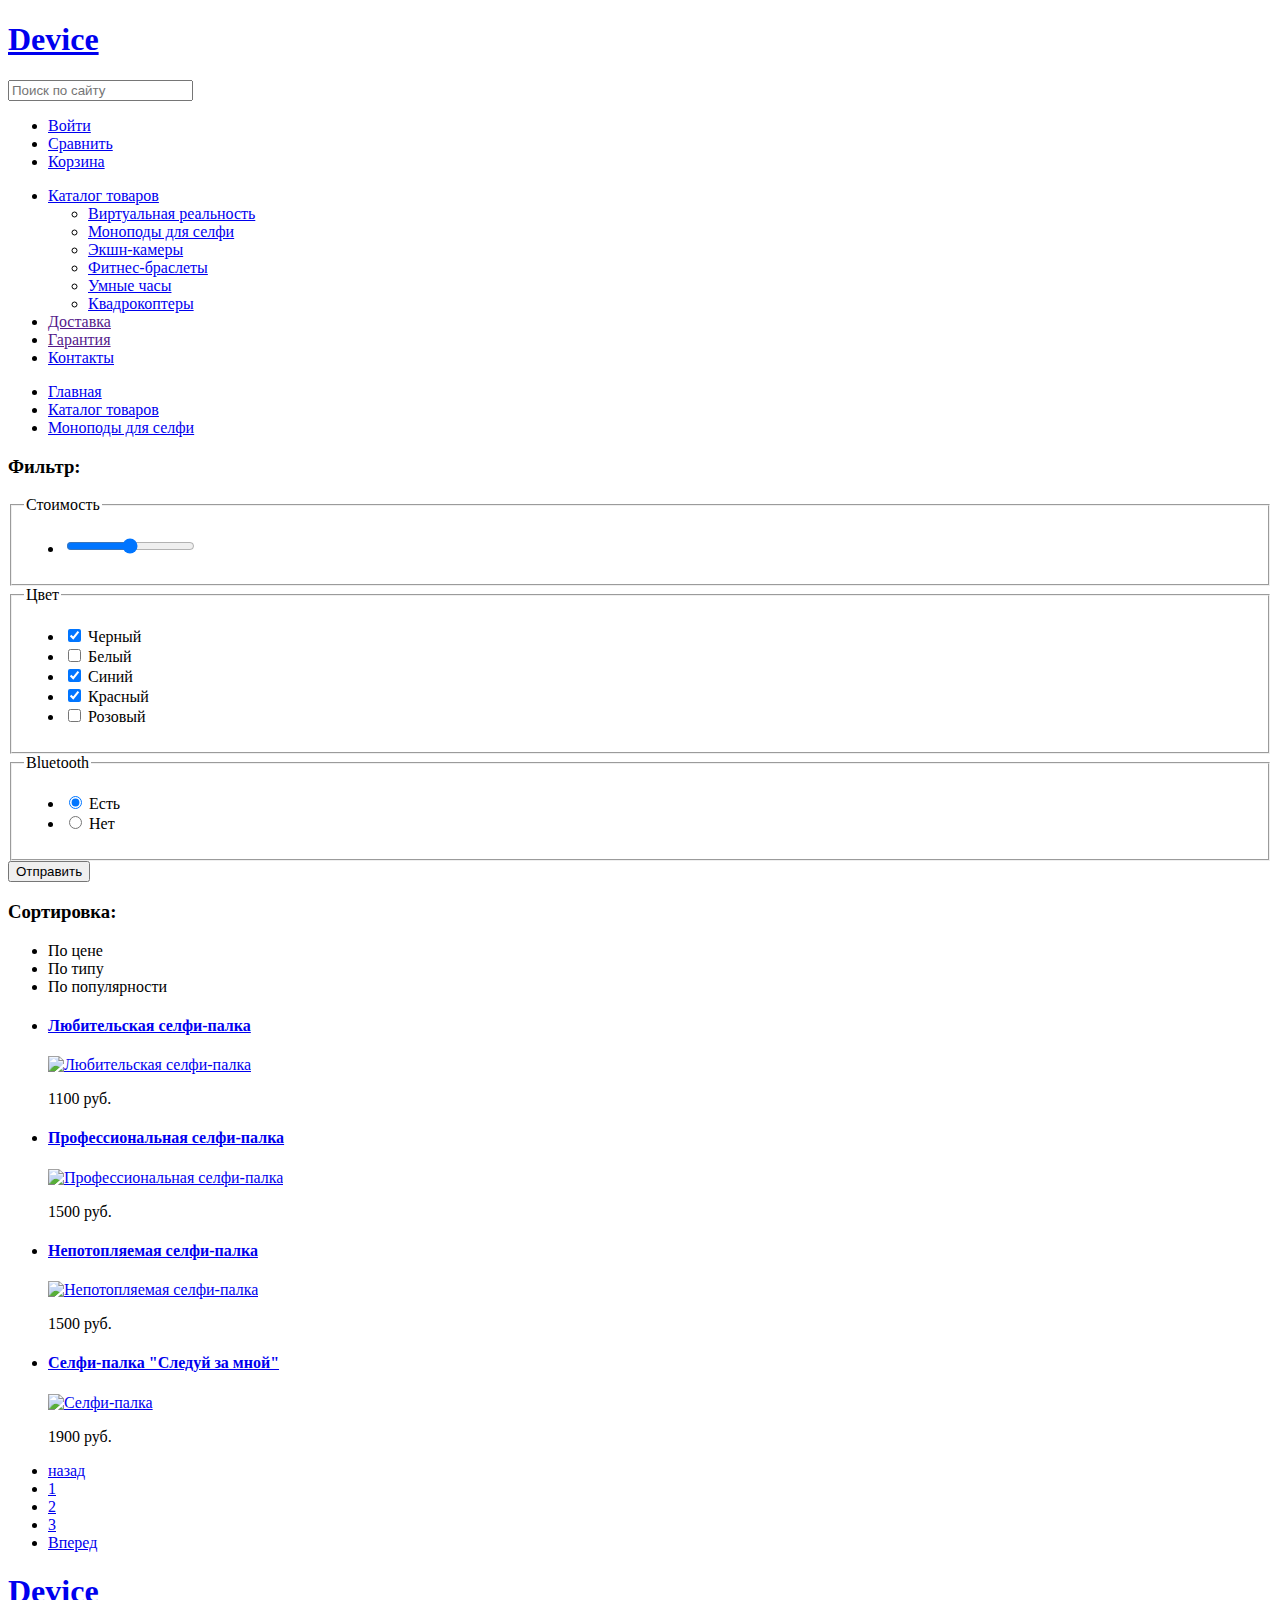
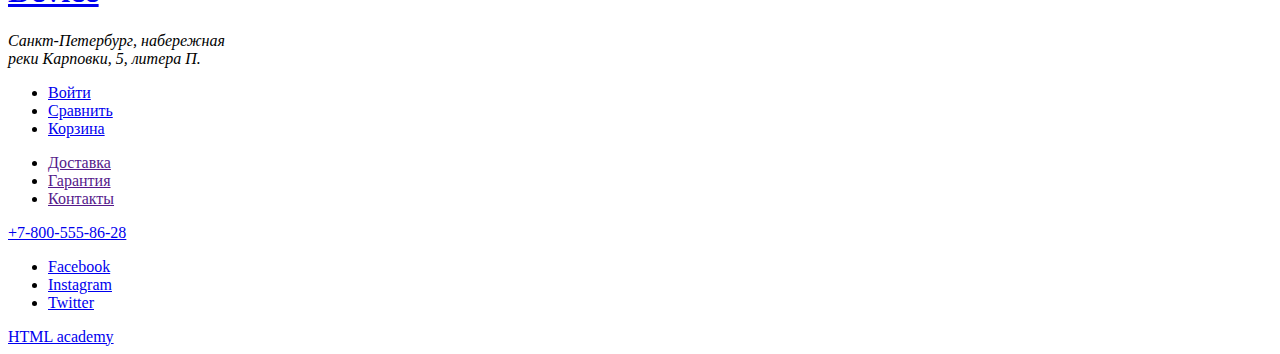
==== monopod.html @ b2b706de "Разметка главной и внутренней страниц" ====
<!DOCTYPE html>
<html lang="ru">
  <head>
    <meta charset="utf-8">
    <title>HTML Academy: Девайс</title>
  </head>
  <body>
<header>
  <a href="index.html">
    <h1 id="top">Device</h1> <!--якорь для ссылки Device в footer-->
  </a>
    <form action="#" method="get">
        <input type="search" placeholder="Поиск по сайту"> 
    </form>
  <ul>
    <li><a href="#">Войти</a></li>
    <li><a href="#">Сравнить</a></li>
    <li><a href="#">Корзина</a></li>
  </ul>
  <nav>
    <ul>
       <li><a href="#" class="down">Каталог товаров</a>
        <ul class="submenu">
          <li><a href="#">Виртуальная реальность</a></li>
          <li><a href="#">Моноподы для селфи</a></li>
          <li><a href="#">Экшн-камеры</a></li>
          <li><a href="#">Фитнес-браслеты</a></li>
          <li><a href="#">Умные часы</a></li>
          <li><a href="#">Квадрокоптеры</a></li>
        </ul>
       </li>
      <li><a href="">Доставка</a></li>
      <li><a href="">Гарантия</a></li>
      <li><a href="#contacts">Контакты</a></li>
    </ul>
  </nav>
</header>
<main>
    <ul>
        <li>
            <a href="index.html">Главная</a>
        </li>
        <li>
            <a href="#">Каталог товаров</a>
        </li>
        <li>
            <a href="#">Моноподы для селфи</a>
        </li>
    </ul>
 <section>
     <h3>Фильтр:</h3>
     <form action="https://echo.htmlacademy.ru/" method="GET">
        <fieldset>
            <legend>Стоимость</legend>
         <ul>
             <li>
                    <input type="range" min="1" max="100" value="50" class="slider" id="myRange">  
             </li>
         </ul>
        </fieldset>
        <fieldset>
             <legend>Цвет</legend>
                    <ul>
                        <li>
                         <input type="checkbox" name="black" id="filter-black" checked>
                         <label for="filter-black">Черный</label>
                        </li>
                        <li>
                         <input type="checkbox" name="white" id="filter-white">
                         <label for="filter-white">Белый</label>
                        </li>
                        <li>
                         <input type="checkbox" name="blue" id="filter-blue" checked>
                         <label for="filter-blue">Синий</label>
                        </li>
                        <li>
                         <input type="checkbox" name="red" id="filter-red" checked>
                         <label for="filter-blue">Красный</label>
                        </li>
                        <li>
                            <input type="checkbox" name="pink" id="filter-pink">
                            <label for="filter-pink">Розовый</label>
                        </li>
                    </ul>
            </fieldset>
            <fieldset>
                <legend>Bluetooth</legend>
                    <ul>
                        <li>
                         <input type="radio" value="bluetooth-yes" id="filter-bluetooth-yes" checked>
                         <label for="ffilter-bluetooth-yes">Есть</label>
                        </li>
                        <li>
                            <input type="radio" value="bluetooth-no" id="filter-bluetooth-no">
                            <label for="filter-bluetooth-no">Нет</label>
                        </li>
                    </ul>
            </fieldset>
            <input type="submit" value="Отправить">
     </form>
     <section>
         <h3>Сортировка:</h3>
         <ul>
             <li>По цене</li>
             <li>По типу</li>
             <li>По популярности</li>
         </ul>
     </section>
 </section>
 <section>
     <ul>
         <li>
             <a href="#">
             <h4>Любительская селфи-палка</h4>
             <p>
                 <img src="img/product-1.jpg" width="360" height="380" alt="Любительская селфи-палка">
             </p>
             </a>
             <p>
                 1100 руб.
             </p>
         </li>
         <li>
            <a href="#">
            <h4>Профессиональная селфи-палка</h4>
            <p>
                <img src="img/product-2.jpg" width="360" height="380" alt="Профессиональная селфи-палка">
            </p>
            </a>
            <p>
                1500 руб.
            </p>
        </li>
        <li>
            <a href="#">
            <h4>Непотопляемая селфи-палка</h4>
            <p>
                <img src="img/product-3.jpg" width="360" height="380" alt="Непотопляемая селфи-палка">
            </p>
            </a>
            <p>
                1500 руб.
            </p>
        </li>
        <li>
            <a href="#">
            <h4>Селфи-палка "Следуй за мной"</h4>
            <p>
                <img src="img/product-4.jpg" width="360" height="380" alt="Селфи-палка "Следуй за мной"">
            </p>
            </a>
            <p>
                1900 руб.
            </p>
        </li>
    </ul>
</section>
<section>
    <ul>
        <li>
            <a href="#">назад</a>
        </li>
        <li>
            <a href="#">1</a>
        </li>
        <li>
            <a href="#">2</a>
        </li>
        <li>
            <a href="#">3</a>
        </li>
        <li>
            <a href="#">Вперед</a>
        </li>
    </ul>
</section>
</main>
<footer>
    <a href="#top">
      <h1>Device</h1> 
    </a>
    <address id="contacts">Санкт-Петербург, набережная <br> <!--якорь для ссылки Контакты в Header-->
     реки Карповки, 5, литера П.
    </address>
    <ul>
      <li><a href="#">Войти</a></li>
      <li><a href="#">Сравнить</a></li>
      <li><a href="#">Корзина</a></li>
    </ul>
    <nav>
      <ul>
        <li><a href="">Доставка</a></li>
        <li><a href="">Гарантия</a></li>
        <li><a href="">Контакты</a></li>
      </ul>
    </nav>
    <a href="tel:+78005558628">+7-800-555-86-28</a>
    <ul class="social-list">
      <li>
        <a href="#">Facebook</a>
      </li>
      <li>
        <a href="#">Instagram</a>
      </li>
      <li>
        <a href="#">Twitter</a>
      </li>
    </ul>
    <a href="https://htmlacademy.ru">HTML academy</a>
  </footer>
</body>
</html>
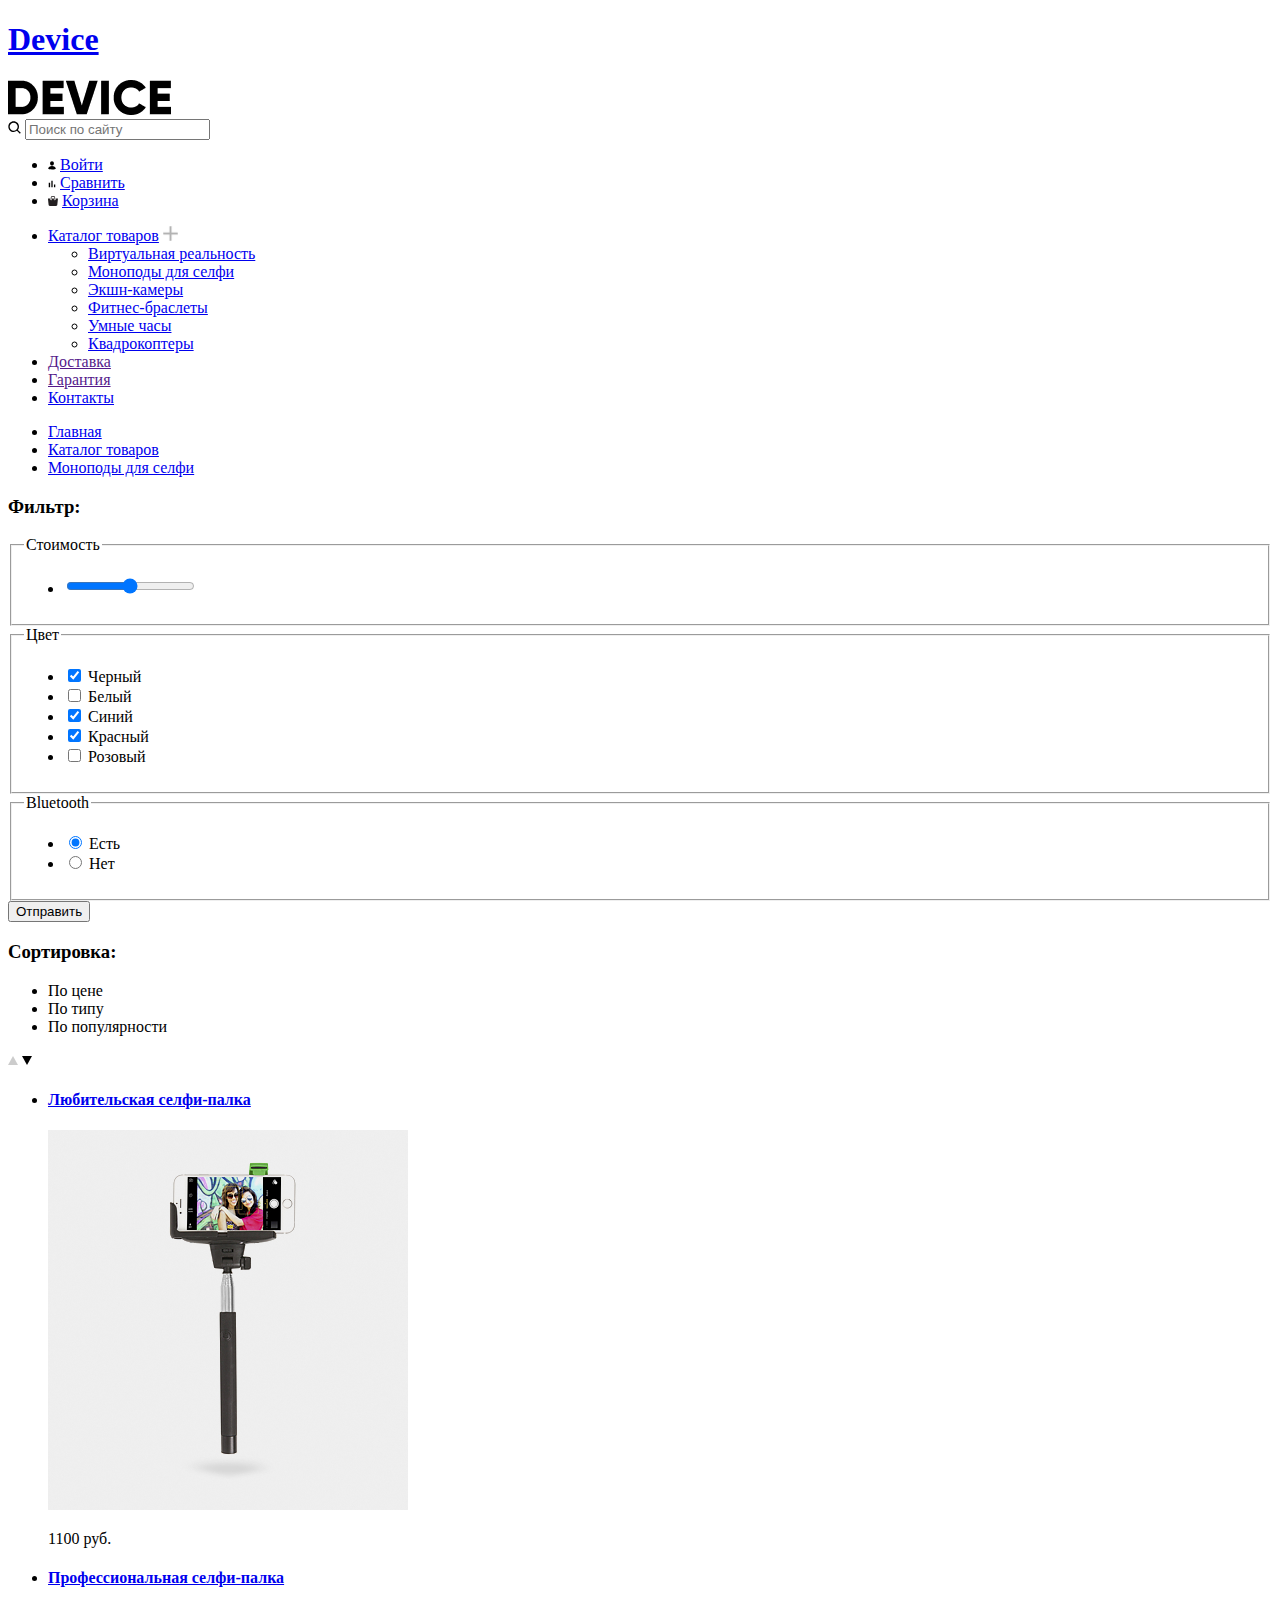
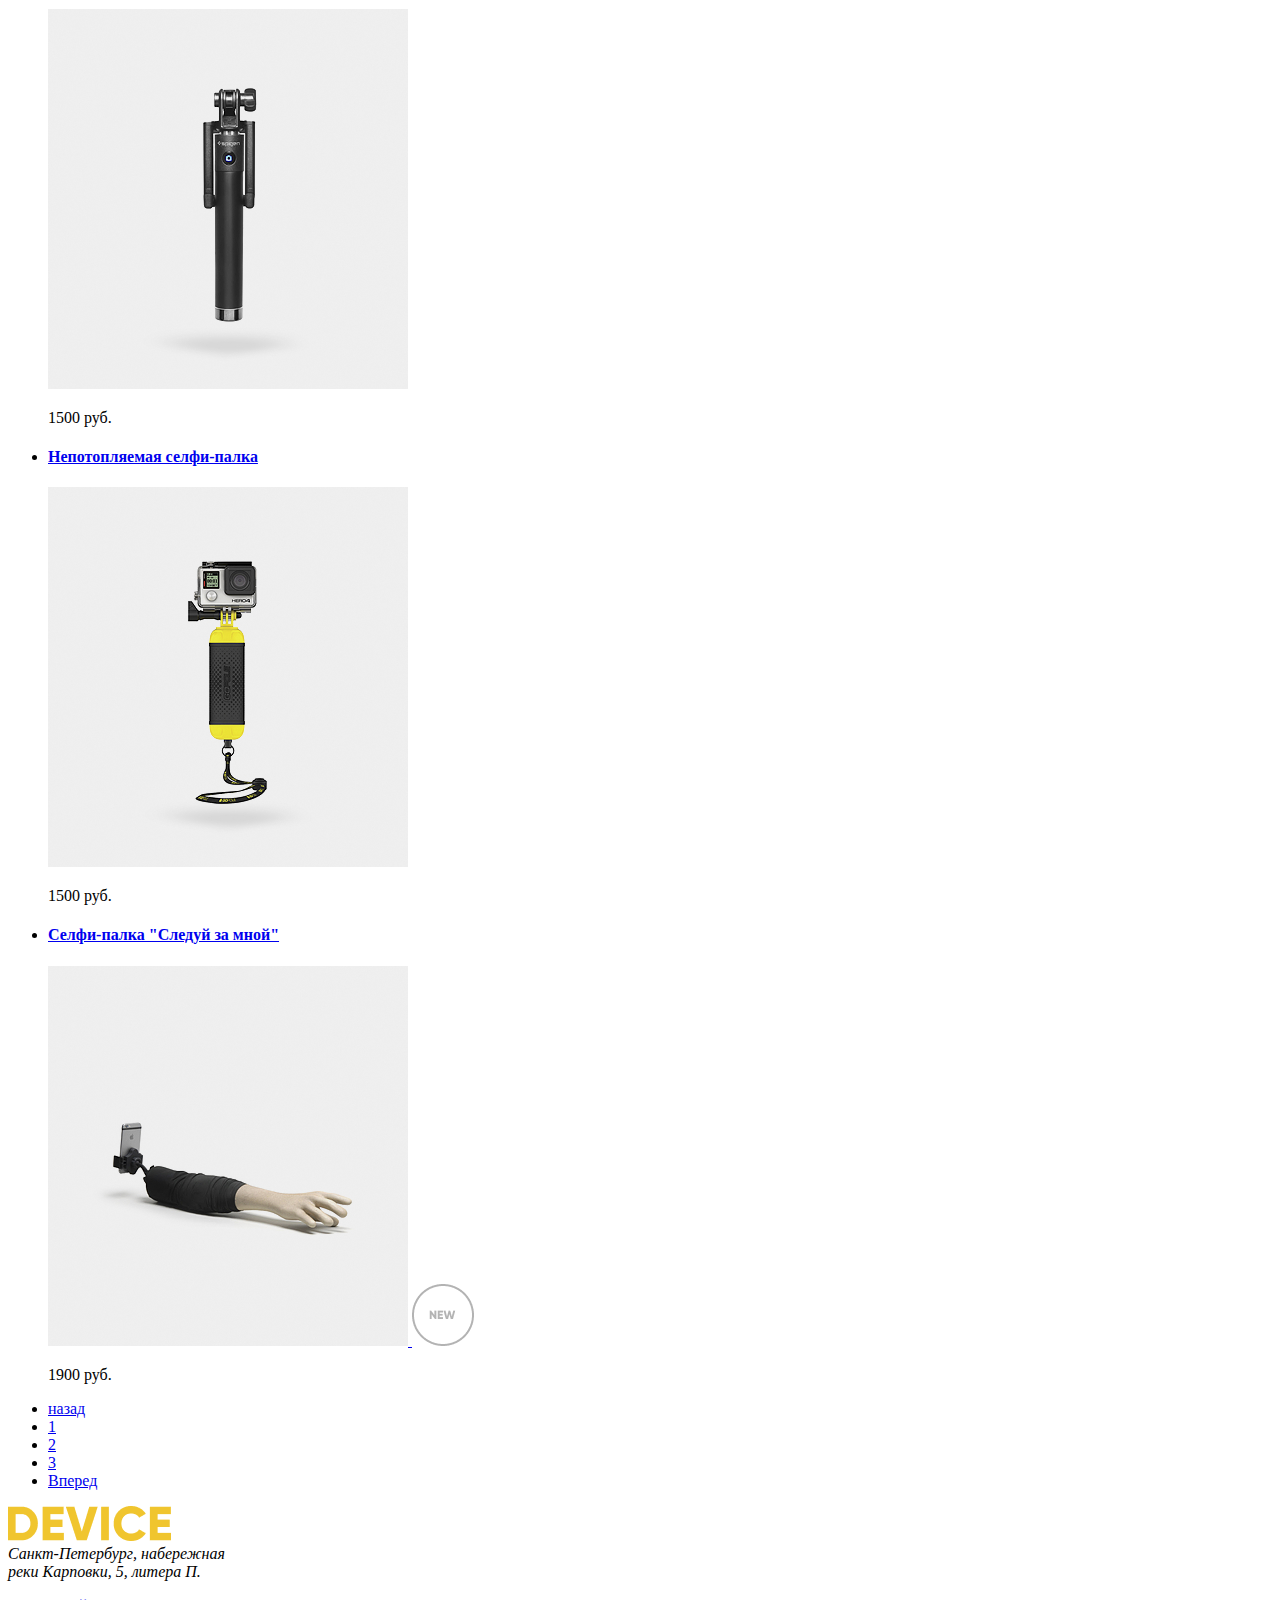
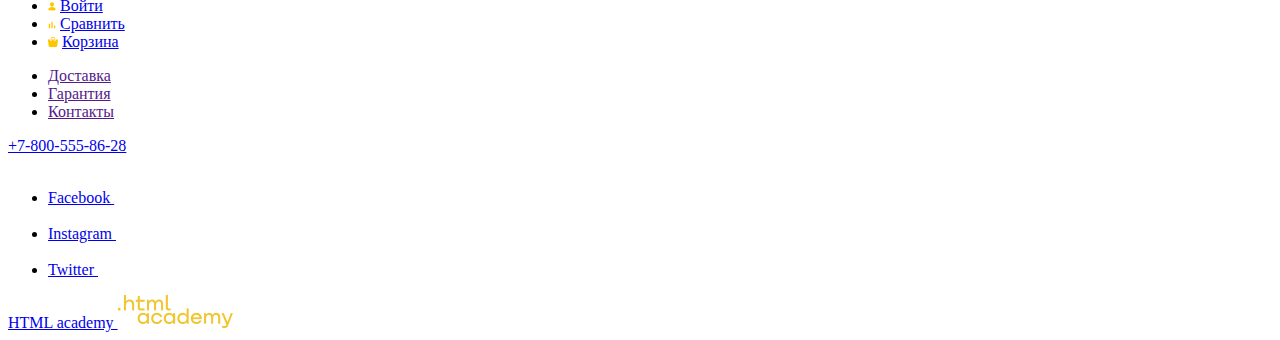
==== commit 768856b7: "Подготовил графику, подключил изображения в разметке" ====
--- a/monopod.html
+++ b/monopod.html
@@ -3,36 +3,52 @@
   <head>
     <meta charset="utf-8">
     <title>HTML Academy: Девайс</title>
+    <link rel="icon" href="favicon.ico">
+    <link rel="icon" href="img/favicon/icon.svg" type="image/svg+xml">
+    <link rel="manifest" href="manifest.webmanifest">
   </head>
   <body>
 <header>
-  <a href="index.html">
-    <h1 id="top">Device</h1> <!--якорь для ссылки Device в footer-->
-  </a>
-    <form action="#" method="get">
-        <input type="search" placeholder="Поиск по сайту"> 
-    </form>
-  <ul>
-    <li><a href="#">Войти</a></li>
-    <li><a href="#">Сравнить</a></li>
-    <li><a href="#">Корзина</a></li>
-  </ul>
+    <a href="index.html">
+        <h1>Device</h1> <!--необходимо в дальнейшем скрыть-->
+        <img src="img/device-logo-black.png" alt="логотип device черный" id="top" width="163" height="35"><!--якорь для ссылки Device в footer-->
+      </a>
+        <form action="#" method="get">
+          <img src="img/search-ico.svg" alt="иконка поиск по сайту" width="13" height="13">
+            <input type="search" placeholder="Поиск по сайту"> 
+        </form>
+      <ul>
+        <li>
+          <img src="img/login-black-ico.svg" alt="иконка войти черная" width="8" height="9">
+          <a href="#">Войти</a>
+        </li>
+        <li>
+          <img src="img/compare-black-ico.svg" alt="иконка сравнить черная" width="8" height="8">
+          <a href="#">Сравнить</a>
+        </li>
+        <li>
+          <img src="img/basket-black-ico.svg" alt="иконка корзина черная" width="10" height="10">
+          <a href="#">Корзина</a>
+        </li>
+      </ul>
   <nav>
     <ul>
-       <li><a href="#" class="down">Каталог товаров</a>
+        <li>
+          <a href="#" class="down">Каталог товаров</a>
+          <img src="img/sub-menu-ico.png" alt="иконка открыть субменю" width="15" height="15">
         <ul class="submenu">
           <li><a href="#">Виртуальная реальность</a></li>
-          <li><a href="#">Моноподы для селфи</a></li>
+          <li><a href="monopod.html">Моноподы для селфи</a></li>
           <li><a href="#">Экшн-камеры</a></li>
           <li><a href="#">Фитнес-браслеты</a></li>
           <li><a href="#">Умные часы</a></li>
           <li><a href="#">Квадрокоптеры</a></li>
         </ul>
-       </li>
-      <li><a href="">Доставка</a></li>
-      <li><a href="">Гарантия</a></li>
-      <li><a href="#contacts">Контакты</a></li>
-    </ul>
+        </li>
+        <li><a href="">Доставка</a></li>
+        <li><a href="">Гарантия</a></li>
+        <li><a href="#contacts">Контакты</a></li>
+      </ul>
   </nav>
 </header>
 <main>
@@ -105,6 +121,8 @@
              <li>По типу</li>
              <li>По популярности</li>
          </ul>
+         <img src="img/up-arrow.svg" alt="иконка сортировка по возрастанию " width="10" height="11">
+         <img src="img/down-arrow.svg" alt="иконка сортировка по убыванию" width="10" height="11">
      </section>
  </section>
  <section>
@@ -113,7 +131,7 @@
              <a href="#">
              <h4>Любительская селфи-палка</h4>
              <p>
-                 <img src="img/product-1.jpg" width="360" height="380" alt="Любительская селфи-палка">
+                 <img src="img/item-1.jpg" width="360" height="380" alt="Любительская селфи-палка">
              </p>
              </a>
              <p>
@@ -124,7 +142,7 @@
             <a href="#">
             <h4>Профессиональная селфи-палка</h4>
             <p>
-                <img src="img/product-2.jpg" width="360" height="380" alt="Профессиональная селфи-палка">
+                <img src="img/item-2.jpg" width="360" height="380" alt="Профессиональная селфи-палка">
             </p>
             </a>
             <p>
@@ -135,7 +153,7 @@
             <a href="#">
             <h4>Непотопляемая селфи-палка</h4>
             <p>
-                <img src="img/product-3.jpg" width="360" height="380" alt="Непотопляемая селфи-палка">
+                <img src="img/item-3.jpg" width="360" height="380" alt="Непотопляемая селфи-палка">
             </p>
             </a>
             <p>
@@ -146,7 +164,8 @@
             <a href="#">
             <h4>Селфи-палка "Следуй за мной"</h4>
             <p>
-                <img src="img/product-4.jpg" width="360" height="380" alt="Селфи-палка "Следуй за мной"">
+                <img src="img/item-4.jpg" width="360" height="380" alt="Селфи-палка Следуй за мной">
+                <img src="img/shape-new-katalog.png" width="62" height="62" alt="Новинка">
             </p>
             </a>
             <p>
@@ -177,15 +196,24 @@
 </main>
 <footer>
     <a href="#top">
-      <h1>Device</h1> 
+      <img src="img/device-logo-yellow.png" alt="логотип device желтый" width="163" height="35">
     </a>
     <address id="contacts">Санкт-Петербург, набережная <br> <!--якорь для ссылки Контакты в Header-->
      реки Карповки, 5, литера П.
     </address>
     <ul>
-      <li><a href="#">Войти</a></li>
-      <li><a href="#">Сравнить</a></li>
-      <li><a href="#">Корзина</a></li>
+      <li>
+        <img src="img/login-yellow-ico.svg" alt="иконка войти желтая" width="8" height="9">
+        <a href="#">Войти</a>
+      </li>
+      <li>
+        <img src="img/compare-yellow-ico.svg" alt="иконка сравнить желтая" width="8" height="8">
+        <a href="#">Сравнить</a>
+      </li>
+      <li>
+        <img src="img/basket-yellow-ico.svg" alt="иконка корзина желтая" width="10" height="10">
+        <a href="#">Корзина</a>
+      </li>
     </ul>
     <nav>
       <ul>
@@ -197,16 +225,28 @@
     <a href="tel:+78005558628">+7-800-555-86-28</a>
     <ul class="social-list">
       <li>
-        <a href="#">Facebook</a>
-      </li>
-      <li>
-        <a href="#">Instagram</a>
-      </li>
-      <li>
-        <a href="#">Twitter</a>
-      </li>
-    </ul>
-    <a href="https://htmlacademy.ru">HTML academy</a>
+        <a href="#">
+          Facebook
+          <img src="img/facebook-ico.svg" alt="ссылка на странице device в facebook" width="32" height="32">
+        </a>
+      </li>
+      <li>
+        <a href="#">
+          Instagram
+          <img src="img/instagram-ico.svg" alt="ссылка на странице device в instagram" width="32" height="32">
+        </a>
+      </li>
+      <li>
+        <a href="#">
+          Twitter
+          <img src="img/twitter-ico.svg" alt="ссылка на странице device в twitter" width="32" height="32">
+        </a>
+      </li>
+    </ul>
+    <a href="https://htmlacademy.ru">
+      HTML academy
+      <img src="img/logo_htmlacademy.png" alt="ссылка на страницу разработчика сайта Device" width="115" height="33">
+    </a>
   </footer>
 </body>
 </html>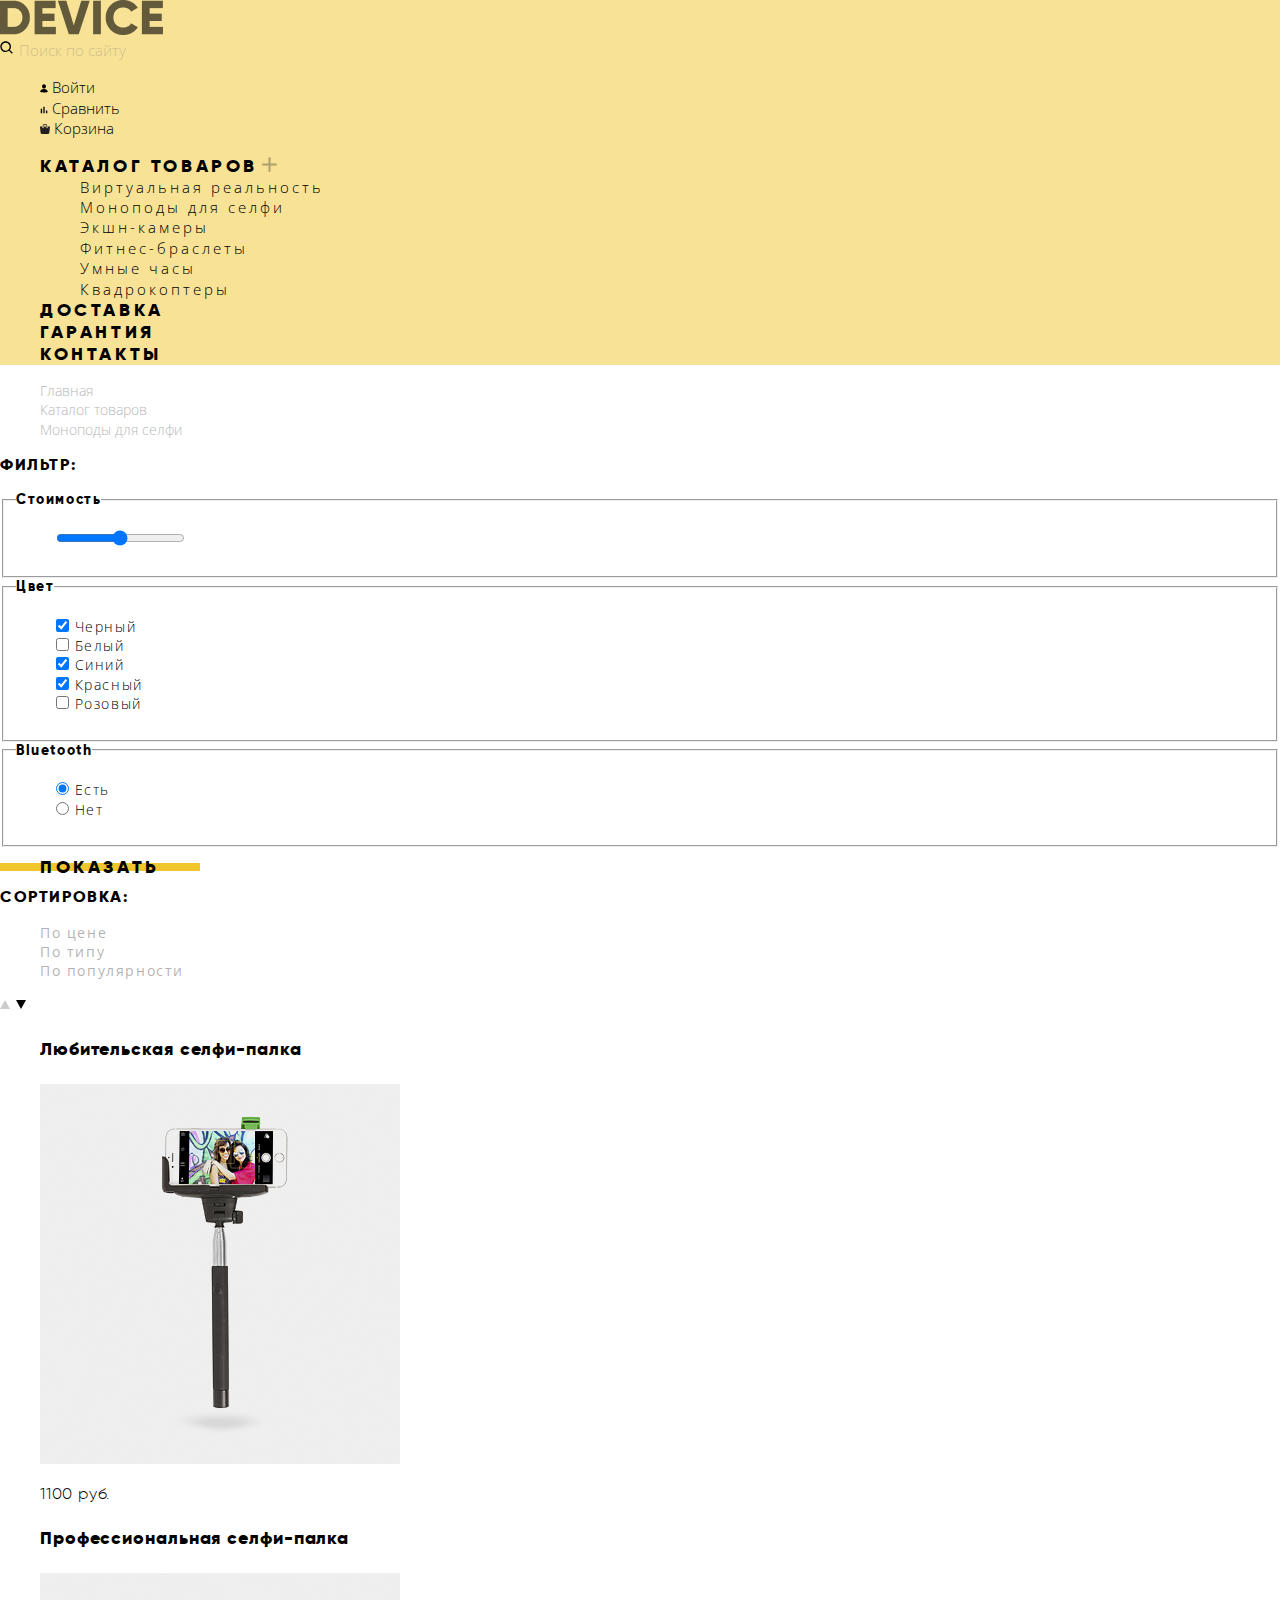
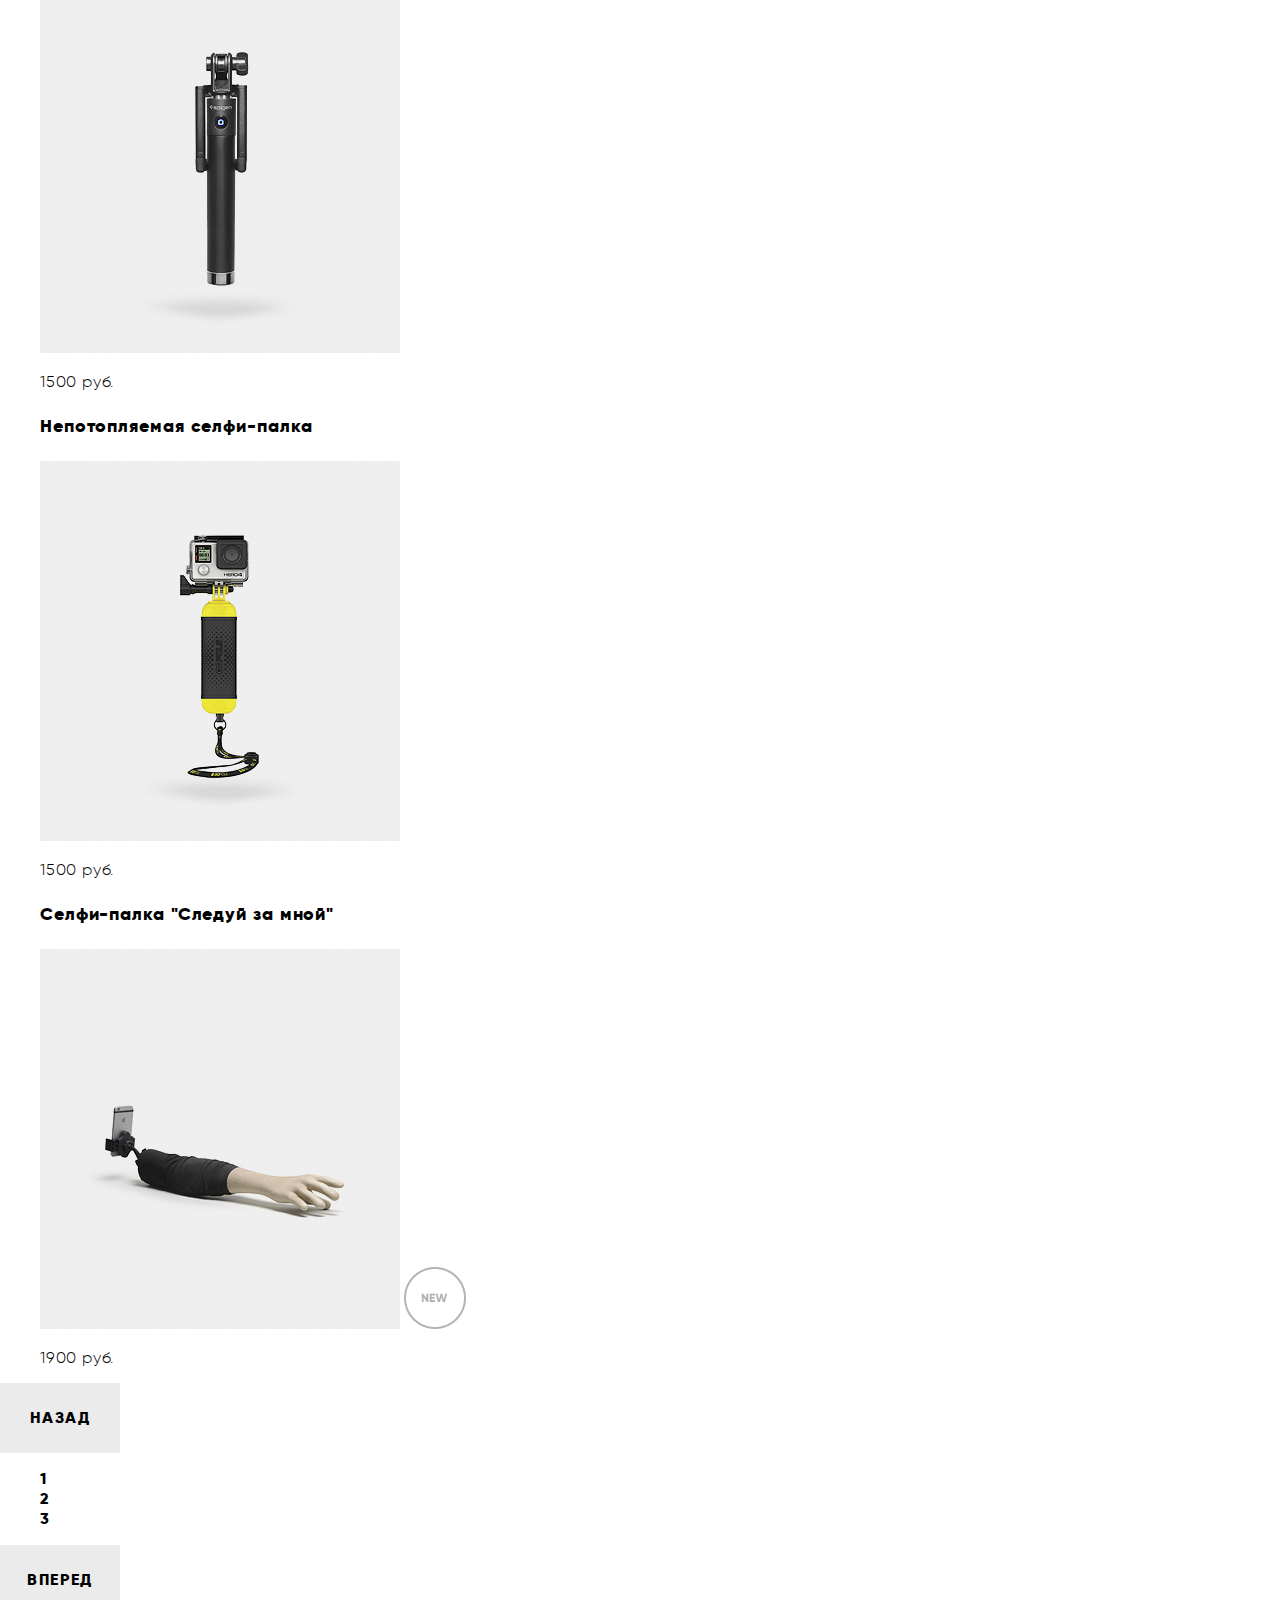
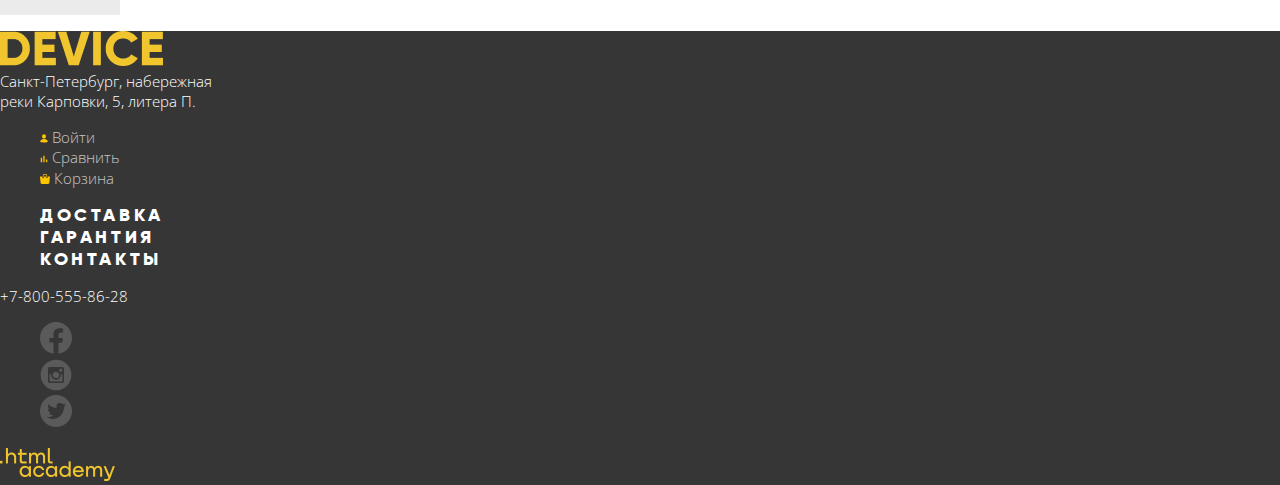
==== commit cb99afd6: "Стилизация страницы каталога" ====
--- a/monopod.html
+++ b/monopod.html
@@ -6,35 +6,38 @@
     <link rel="icon" href="favicon.ico">
     <link rel="icon" href="img/favicon/icon.svg" type="image/svg+xml">
     <link rel="manifest" href="manifest.webmanifest">
+    <link href="https://fonts.googleapis.com/css2?family=Open+Sans:wght@300&display=swap" rel="stylesheet">
+    <link href="css/style.css" rel="stylesheet">
+    <link href="css/normolize.css" rel="stylesheet">
   </head>
   <body>
-<header>
-    <a href="index.html">
-        <h1>Device</h1> <!--необходимо в дальнейшем скрыть-->
+<header class="main-header">
+    <a class="main-header-logo" href="index.html">
+        <h1 class="element-invisible">Device</h1> <!--необходимо в дальнейшем скрыть-->
         <img src="img/device-logo-black.png" alt="логотип device черный" id="top" width="163" height="35"><!--якорь для ссылки Device в footer-->
       </a>
-        <form action="#" method="get">
+        <form class="main-header-search" action="#" method="get">
           <img src="img/search-ico.svg" alt="иконка поиск по сайту" width="13" height="13">
-            <input type="search" placeholder="Поиск по сайту"> 
+            <input type="text" placeholder="Поиск по сайту"> 
         </form>
-      <ul>
+      <ul class="header-link-list">
         <li>
           <img src="img/login-black-ico.svg" alt="иконка войти черная" width="8" height="9">
-          <a href="#">Войти</a>
+          <a class="header-link-list-item" href="#">Войти</a>
         </li>
         <li>
           <img src="img/compare-black-ico.svg" alt="иконка сравнить черная" width="8" height="8">
-          <a href="#">Сравнить</a>
+          <a class="header-link-list-item" href="#">Сравнить</a>
         </li>
         <li>
           <img src="img/basket-black-ico.svg" alt="иконка корзина черная" width="10" height="10">
-          <a href="#">Корзина</a>
+          <a class="header-link-list-item" href="#">Корзина</a>
         </li>
       </ul>
-  <nav>
-    <ul>
-        <li>
-          <a href="#" class="down">Каталог товаров</a>
+  <nav class="main-navigation">
+    <ul class="site-navigation">
+        <li>
+          <a href="#" class="down-submenu">Каталог товаров</a>
           <img src="img/sub-menu-ico.png" alt="иконка открыть субменю" width="15" height="15">
         <ul class="submenu">
           <li><a href="#">Виртуальная реальность</a></li>
@@ -52,21 +55,23 @@
   </nav>
 </header>
 <main>
-    <ul>
-        <li>
-            <a href="index.html">Главная</a>
-        </li>
-        <li>
-            <a href="#">Каталог товаров</a>
-        </li>
-        <li>
-            <a href="#">Моноподы для селфи</a>
-        </li>
-    </ul>
- <section>
+    <nav class="catalog-navigation">
+     <ul class="catalog-navigation-list">
+        <li>
+            <a class="catalog-navigation-item" href="index.html">Главная</a>
+        </li>
+        <li>
+            <a class="catalog-navigation-item" href="#">Каталог товаров</a>
+        </li>
+        <li>
+            <a class="catalog-navigation-item" href="#">Моноподы для селфи</a>
+        </li>
+     </ul>
+    </nav>
+ <section class="catalog-filter">
      <h3>Фильтр:</h3>
      <form action="https://echo.htmlacademy.ru/" method="GET">
-        <fieldset>
+        <fieldset class="catalog-filter-cost">
             <legend>Стоимость</legend>
          <ul>
              <li>
@@ -74,7 +79,7 @@
              </li>
          </ul>
         </fieldset>
-        <fieldset>
+        <fieldset class="catalog-filter-color">
              <legend>Цвет</legend>
                     <ul>
                         <li>
@@ -99,7 +104,7 @@
                         </li>
                     </ul>
             </fieldset>
-            <fieldset>
+            <fieldset class="catalog-filter-bluetooth">
                 <legend>Bluetooth</legend>
                     <ul>
                         <li>
@@ -112,55 +117,57 @@
                         </li>
                     </ul>
             </fieldset>
-            <input type="submit" value="Отправить">
+            <p class="block-for-button-filter-send">
+                <a class="button-filter-send" href="#">Показать</a>
+            </p>
      </form>
-     <section>
+     <section class="sorting">
          <h3>Сортировка:</h3>
-         <ul>
-             <li>По цене</li>
-             <li>По типу</li>
-             <li>По популярности</li>
+         <ul class="sorting-list">
+             <li class="sorting-list-item">По цене</li>
+             <li class="sorting-list-item">По типу</li>
+             <li class="sorting-list-item">По популярности</li>
          </ul>
          <img src="img/up-arrow.svg" alt="иконка сортировка по возрастанию " width="10" height="11">
          <img src="img/down-arrow.svg" alt="иконка сортировка по убыванию" width="10" height="11">
      </section>
  </section>
- <section>
+ <section class="catalog-products-list">
      <ul>
-         <li>
+         <li class="catalog-products-list-item">
              <a href="#">
              <h4>Любительская селфи-палка</h4>
              <p>
                  <img src="img/item-1.jpg" width="360" height="380" alt="Любительская селфи-палка">
              </p>
              </a>
-             <p>
+             <p class="catalog-products-list-item-cost">
                  1100 руб.
              </p>
          </li>
-         <li>
+         <li class="catalog-products-list-item">
             <a href="#">
             <h4>Профессиональная селфи-палка</h4>
             <p>
                 <img src="img/item-2.jpg" width="360" height="380" alt="Профессиональная селфи-палка">
             </p>
             </a>
-            <p>
+            <p class="catalog-products-list-item-cost"> 
                 1500 руб.
             </p>
         </li>
-        <li>
+        <li class="catalog-products-list-item">
             <a href="#">
             <h4>Непотопляемая селфи-палка</h4>
             <p>
                 <img src="img/item-3.jpg" width="360" height="380" alt="Непотопляемая селфи-палка">
             </p>
             </a>
-            <p>
+            <p class="catalog-products-list-item-cost">
                 1500 руб.
             </p>
         </li>
-        <li>
+        <li class="catalog-products-list-item">
             <a href="#">
             <h4>Селфи-палка "Следуй за мной"</h4>
             <p>
@@ -168,83 +175,79 @@
                 <img src="img/shape-new-katalog.png" width="62" height="62" alt="Новинка">
             </p>
             </a>
-            <p>
+            <p class="catalog-products-list-item-cost">
                 1900 руб.
             </p>
         </li>
     </ul>
 </section>
 <section>
-    <ul>
-        <li>
-            <a href="#">назад</a>
-        </li>
-        <li>
-            <a href="#">1</a>
-        </li>
-        <li>
-            <a href="#">2</a>
-        </li>
-        <li>
-            <a href="#">3</a>
-        </li>
-        <li>
-            <a href="#">Вперед</a>
-        </li>
-    </ul>
+    <p class="block-button-fwd">
+        <a class="button-fwd" href="#">назад</a>
+    </p>
+    <ul class="numeration-catalog-list">
+        <li>
+            <a class="numeration-catalog-list-item" href="#">1</a>
+        </li>
+        <li>
+            <a class="numeration-catalog-list-item" href="#">2</a>
+        </li>
+        <li>
+            <a class="numeration-catalog-list-item" href="#">3</a>
+        </li>
+    </ul>
+    <p class="block-button-back">
+        <a class="button-back" href="#">вперед</a>
+    </p>
 </section>
 </main>
-<footer>
-    <a href="#top">
+<footer class="main-footer">
+    <a class="main-footer-logo" href="#top">
       <img src="img/device-logo-yellow.png" alt="логотип device желтый" width="163" height="35">
     </a>
-    <address id="contacts">Санкт-Петербург, набережная <br> <!--якорь для ссылки Контакты в Header-->
+    <address class="footer-adress" id="contacts">Санкт-Петербург, набережная <br> <!--якорь для ссылки Контакты в Header-->
      реки Карповки, 5, литера П.
     </address>
-    <ul>
+    <ul class="footer-link-list">
       <li>
         <img src="img/login-yellow-ico.svg" alt="иконка войти желтая" width="8" height="9">
-        <a href="#">Войти</a>
+        <a class="footer-link-list-item" href="#">Войти</a>
       </li>
       <li>
         <img src="img/compare-yellow-ico.svg" alt="иконка сравнить желтая" width="8" height="8">
-        <a href="#">Сравнить</a>
+        <a class="footer-link-list-item" href="#">Сравнить</a>
       </li>
       <li>
         <img src="img/basket-yellow-ico.svg" alt="иконка корзина желтая" width="10" height="10">
-        <a href="#">Корзина</a>
-      </li>
-    </ul>
-    <nav>
-      <ul>
-        <li><a href="">Доставка</a></li>
-        <li><a href="">Гарантия</a></li>
-        <li><a href="">Контакты</a></li>
+        <a class="footer-link-list-item" href="#">Корзина</a>
+      </li>
+    </ul>
+    <nav class="footer-navigation">
+      <ul class="footer-navigation-list">
+        <li><a class="footer-navigation-item" href="">Доставка</a></li>
+        <li><a class="footer-navigation-item" href="">Гарантия</a></li>
+        <li><a class="footer-navigation-item" href="">Контакты</a></li>
       </ul>
     </nav>
-    <a href="tel:+78005558628">+7-800-555-86-28</a>
+    <a class="footer-phone" href="tel:+78005558628">+7-800-555-86-28</a>
     <ul class="social-list">
-      <li>
+      <li class="social-item">
         <a href="#">
-          Facebook
           <img src="img/facebook-ico.svg" alt="ссылка на странице device в facebook" width="32" height="32">
         </a>
       </li>
-      <li>
+      <li class="social-item">
         <a href="#">
-          Instagram
           <img src="img/instagram-ico.svg" alt="ссылка на странице device в instagram" width="32" height="32">
         </a>
       </li>
-      <li>
+      <li class="social-item">
         <a href="#">
-          Twitter
           <img src="img/twitter-ico.svg" alt="ссылка на странице device в twitter" width="32" height="32">
         </a>
       </li>
     </ul>
-    <a href="https://htmlacademy.ru">
-      HTML academy
+    <a class="site-developer" href="https://htmlacademy.ru">
       <img src="img/logo_htmlacademy.png" alt="ссылка на страницу разработчика сайта Device" width="115" height="33">
     </a>
   </footer>
--- a/css/style.css
+++ b/css/style.css
@@ -0,0 +1,833 @@
+@font-face {
+    font-family: "opensans";
+    font-style: normal;
+    src: local("opensans"),
+         url("opensans.woff2") format("woff2"),
+         url("opensans.woff") format("woff");
+  }
+  @font-face {
+    font-family: "gilroyextrabold";
+    font-style: normal;
+    src: local("../fonts/gilroyextrabold"),
+         url("../fonts/gilroyextrabold.woff2") format("woff2"),
+         url("../fonts/gilroyextrabold.woff") format("woff");
+  }
+  @font-face {
+    font-family: "gilroylight";
+    font-style: normal;
+    src: local("../fonts/gilroylight"),
+         url("../fonts/gilroylight.woff2") format("woff2"),
+         url("../fonts/gilroylight.woff") format("woff");
+  }
+  :root {
+    --basic-black: #000000;
+    --basic-dark: #363636;
+    --basic-white: #ffffff;
+    --basic-grey: #464646;
+    --basic-half-grey: #7E7E7E;
+    --basic-grey-light: #E5E5E5;
+    --special-yellow: #F7E296;
+    --special-green: #91C92F;
+    --special-yellow-dark: #F0C52E;
+  }
+   a {
+    text-decoration: none;
+  }
+  .element-invisible {
+      display:none;
+    }
+  .main-header {
+      background-color:var(--special-yellow);
+    }
+    .main-header-logo img:hover{
+        opacity: .6;
+    }
+    .main-header-logo img:active{
+        opacity: .3;
+    }
+
+    .main-header-search input[type="text"]{
+        font-family: "Open Sans";
+        font-weight:300;
+        font-size: 15px;
+        color:var(--basic-black);
+        line-height: 20px;
+        vertical-align: middle;
+        opacity: .3;
+        background-color:var(--special-yellow);
+        border:none;
+    }
+
+    .main-header-search input[type="text"]:hover{
+        opacity: .6;
+    }
+
+    .main-header-search input[type="text"]:focus{
+        color:var(--special-yellow);
+    }
+    .site-navigation,
+    .header-link-list li,
+    .submenu,
+    .product-category,
+    .services-list,
+    .footer-link-list,
+    .footer-navigation-list,
+    .social-list,
+    .catalog-navigation-list,
+    .catalog-filter-cost ul,
+    .catalog-filter-color ul,
+    .catalog-filter-bluetooth ul,
+    .sorting-list,
+    .catalog-products-list ul,
+    .numeration-catalog-list{
+        list-style: none;
+    }
+
+    .site-navigation a{
+        text-decoration: none;
+        font-family: "gilroyextrabold";
+        font-size: 18px;
+        color:var(--basic-black);
+        line-height: 22px;
+        letter-spacing:0.2em;
+        text-transform:uppercase;
+    }
+    .site-navigation a:hover{
+        opacity: .6;
+    }
+    .dsite-navigation a:active{
+        opacity: .3;
+    }
+    .submenu a{
+        text-decoration: none;
+        font-family: "Open Sans";
+        font-style: normal;
+        font-weight: 300;
+        font-size: 15px;
+        line-height: 20px;
+        color:var(--basic-black);
+        text-transform:none;
+    }
+    .header-link-list-item{
+        text-decoration: none;
+        font-family: "Open Sans";
+        font-style: normal;
+        font-weight: 300;
+        font-size: 15px;
+        line-height: 20px;
+        color:var(--basic-black);
+        text-transform:none;
+    }
+    .header-link-list-item:hover{
+        text-decoration: none;
+        font-family: "Open Sans";
+        font-style: normal;
+        font-weight: 300;
+        font-size: 15px;
+        line-height: 20px;
+        color:var(--basic-black);
+        text-transform:none;
+        opacity: .6;
+    }
+    .header-link-list-item:active{
+        text-decoration: none;
+        font-family: "Open Sans";
+        font-style: normal;
+        font-weight: 300;
+        font-size: 15px;
+        line-height: 20px;
+        color:var(--basic-black);
+        text-transform:none;
+        opacity: .3;
+    }
+
+    .slider-numeration {
+        text-decoration: none;
+        font-family: "gilroyextrabold";
+        font-size: 179px;
+        color:var(--basic-white);
+        line-height: 219px;
+        text-transform:uppercase;
+    }
+
+    .slider-item-tagline {
+        text-decoration: none;
+        font-family: "gilroyextrabold";
+        font-size: 47px;
+        color:var(--basic-black);
+        line-height: 58px;
+        text-transform:none;
+    }
+    .slider-item-description{
+        font-family: "Open Sans";
+        font-style: normal;
+        font-weight: 300;
+        font-size: 15px;
+        line-height: 20px;   
+    }
+    /*                                проба кнопки                               */
+    .block-for-button-about-product{
+        display: block;
+        width: 200px;
+        height: 8px;
+        border-radius: none;
+        background-color:var(--special-yellow-dark);
+        position: relative;
+    }
+
+    .button-more-about-product{
+        text-decoration: none;
+        font-family: "gilroyextrabold";
+        font-size: 18px;
+        color:var(--basic-black);
+        line-height: 22px;
+        letter-spacing: 0.2em;
+        text-transform:uppercase;
+        margin: 0;
+        position: absolute;
+        top: 50%;
+        left: 50%;
+        margin-right: -50%;
+        transform: translate(-50%, -50%); 
+    }
+    .block-for-button-about-product:hover{
+        width: 200px;
+        height: 40px;
+    }
+    .block-for-button-about-product:active{
+        opacity: .3;
+    }
+
+    
+    .about-product-indicator{
+        font-family: "gilroylight";
+        font-style: normal;
+        font-weight: 300;
+        font-size: 36px;
+        line-height: 42px;
+        letter-spacing: 0.1em;
+        color:var(--basic-black);
+    }
+    .about-product-indicator-name{
+        font-family: "gilroylight";
+        font-style: normal;
+        font-weight: 300;
+        font-size: 13px;
+        line-height: 15px;
+        letter-spacing: 0.1em;
+        color:var(--basic-black);
+    }
+    .product-item h3{
+        text-decoration: none;
+        font-family: "gilroyextrabold";
+        font-style: normal;
+        font-size: 18px;
+        line-height: 22px;
+        letter-spacing: 0.05em;
+        color:var(--basic-black);
+    }
+    .product-item a{
+        text-decoration: none;
+    }
+    .block-vr{
+        display: inline-block;
+        width: 160px;
+        height: 160px; 
+        border-radius: none;
+        background-color:var(--special-yellow);
+        background-image: url("../img/vr-ico.png");
+        background-repeat: no-repeat;
+        background-position-x: center;
+        background-position-y: center;
+      }
+
+      .block-vr:hover {
+        display: inline-block;
+        width: 160px;
+        height: 160px; 
+        border-radius: none;
+        background-color:var(--special-yellow-dark);
+        background-image: url("../img/vr-ico.png");
+        background-repeat: no-repeat;
+        background-position-x: center;
+        background-position-y: center;
+      }
+      .block-vr:active {
+        background-image: url("../img/vr-ico.png");
+        background-repeat: no-repeat;
+        background-position-x: center;
+        background-position-y: center;
+        opacity: .3;
+      }
+      .block-monopod{
+        display: inline-block;
+        width: 160px;
+        height: 160px; 
+        border-radius: none;
+        background-color:var(--special-yellow);
+        background-image: url("../img/monopod-ico.png");
+        background-repeat: no-repeat;
+        background-position-x: center;
+        background-position-y: center;
+      }
+
+      .block-monopod:hover{
+        display: inline-block;
+        width: 160px;
+        height: 160px; 
+        border-radius: none;
+        background-color:var(--special-yellow-dark);
+        background-image: url("../img/monopod-ico.png");
+        background-repeat: no-repeat;
+        background-position-x: center;
+        background-position-y: center;
+      }
+      .block-actioncam{
+        display: inline-block;
+        width: 160px;
+        height: 160px; 
+        border-radius: none;
+        background-color:var(--special-yellow);
+        background-image: url("../img/actioncam-ico.png");
+        background-repeat: no-repeat;
+        background-position-x: center;
+        background-position-y: center;
+      }
+
+      .block-actioncam:hover{
+        display: inline-block;
+        width: 160px;
+        height: 160px; 
+        border-radius: none;
+        background-color:var(--special-yellow-dark);
+        background-image: url("../img/actioncam-ico.png");
+        background-repeat: no-repeat;
+        background-position-x: center;
+        background-position-y: center;
+      }
+
+      .block-fitness{
+        display: inline-block;
+        width: 160px;
+        height: 160px; 
+        border-radius: none;
+        background-color:var(--special-yellow);
+        background-image: url("../img/fitness-ico.png");
+        background-repeat: no-repeat;
+        background-position-x: center;
+        background-position-y: center;
+      }
+
+      .block-fitness:hover{
+        display: inline-block;
+        width: 160px;
+        height: 160px; 
+        border-radius: none;
+        background-color:var(--special-yellow-dark);
+        background-image: url("../img/fitness-ico.png");
+        background-repeat: no-repeat;
+        background-position-x: center;
+        background-position-y: center;
+      }
+      .block-smart-watch{
+        display: inline-block;
+        width: 160px;
+        height: 160px; 
+        border-radius: none;
+        background-color:var(--special-yellow);
+        background-image: url("../img/smart-watch-ico.png");
+        background-repeat: no-repeat;
+        background-position-x: center;
+        background-position-y: center;
+      }
+
+      .block-smart-watch:hover{
+        display: inline-block;
+        width: 160px;
+        height: 160px; 
+        border-radius: none;
+        background-color:var(--special-yellow-dark);
+        background-image: url("../img/smart-watch-ico.png");
+        background-repeat: no-repeat;
+        background-position-x: center;
+        background-position-y: center;
+      }
+
+      .block-qadcopter{
+        display: inline-block;
+        width: 160px;
+        height: 160px; 
+        border-radius: none;
+        background-color:var(--special-yellow);
+        background-image: url("../img/qadcopter-ico.png");
+        background-repeat: no-repeat;
+        background-position-x: center;
+        background-position-y: center;
+      }
+
+      .block-qadcopter:hover{
+        display: inline-block;
+        width: 160px;
+        height: 160px; 
+        border-radius: none;
+        background-color:var(--special-yellow-dark);
+        background-image: url("../img/qadcopter-ico.png");
+        background-repeat: no-repeat;
+        background-position-x: center;
+        background-position-y: center;
+      }
+      /*с этого места начинается моя неудачная попытка сделать кнопки с желтой линией по середине, 
+      переходящей в желтый прямоугольник, затем в черный, сделал то, на что пока способен*/
+      .block-p-for-button{
+        display: block;
+        width: 160px;
+        height: 8px;
+        border-radius: none;
+        background-color:var(--special-yellow-dark);
+        position: relative;
+        
+      }
+      .button-block{
+        text-decoration: none;
+        font-family: "gilroyextrabold";
+        font-size: 18px;
+        color:var(--basic-black);
+        line-height: 22px;
+        letter-spacing:0.2em;
+        text-transform:uppercase;
+        margin: 0;
+        position: absolute;
+        top: 50%;
+        left: 50%;
+        margin-right: -50%;
+        transform: translate(-50%, -50%);
+
+        
+      }
+      .block-p-for-button:hover{
+        width: 160px;
+        height: 40px; 
+      }
+
+      .services-item-delivery h2,
+      .about-us h2,
+      .contacts h2{
+        text-decoration: none;
+        font-family: "gilroyextrabold";
+        font-size: 47px;
+        color:var(--basic-black);
+        line-height: 58px;
+        letter-spacing:0.2em;
+      }
+
+      .services-item-delivery p{
+        text-decoration: none;
+        font-family: "Open Sans";
+        font-weight: 300;
+        font-size: 15px;
+        color:var(--basic-black);
+        line-height: 30px;
+        letter-spacing:0.1em;
+        text-transform:none;
+      }
+      .provider-dji:hover{
+        display: inline-block;
+        width: 260px;
+        height: 100px; 
+        border-radius: none;
+        background-image: url("../img/dji-logo-color.jpg");
+    }
+    .provider-spgadget:hover{
+        display: inline-block;
+        width: 260px;
+        height: 100px; 
+        border-radius: none;
+        background-image: url("../img/spgadget-logo-color.jpg");
+    }
+    .provider-gopro:hover{
+        display: inline-block;
+        width: 260px;
+        height: 100px; 
+        border-radius: none;
+        background-image: url("../img/gopro-logo-color.jpg");
+    }
+    .provider-vive:hover{
+        display: inline-block;
+        width: 260px;
+        height: 100px; 
+        border-radius: none;
+        background-image: url("../img/vive-logo-color.jpg");
+    }
+
+    .about-us-text,
+    .about-us-delivery,
+    .contacts-text{
+        text-decoration: none;
+        font-family: "Open Sans";
+        font-weight: 300;
+        font-size: 15px;
+        color:var(--basic-black);
+        line-height: 28px;
+        letter-spacing:0.1em;
+        text-transform:none;  
+    }
+    .delivery-company{
+        text-decoration: none;
+        font-family: "gilroyextrabold";
+        font-size: 16px;
+        color:var(--basic-black);
+        line-height: 28px;
+      }
+
+      .block-for-button-au-wtu{
+        display: block;
+        width: 260px;
+        height: 8px;
+        border-radius: none;
+        background-color:var(--special-yellow-dark);
+        position: relative;
+    }
+    .button-more-about-us,
+    .button-write-to-us{
+        text-decoration: none;
+        font-family: "gilroyextrabold";
+        font-size: 18px;
+        color:var(--basic-black);
+        line-height: 22px;
+        letter-spacing:0.2em;
+        text-transform:uppercase;  
+        margin: 0;
+        position: absolute;
+        top: 50%;
+        left: 50%;
+        margin-right: -50%;
+        transform: translate(-50%, -50%);
+    }
+    
+    .block-for-button-au-wtu:hover{
+        width: 260px;
+        height: 40px;
+    }
+    .block-for-button-au-wtu:active{
+        opacity: .3;
+    }
+ 
+    .main-footer {
+        background-color:var(--basic-dark);
+      }
+
+    .main-footer-logo img:hover{
+        opacity: .6;
+    }
+    .mmain-footer-logo img:active{
+        opacity: .3;
+    }
+    .footer-adress{
+        font-family: "Open Sans";
+        font-style: normal;
+        font-weight: 300;
+        font-size: 15px;
+        line-height: 20px;
+        color:var(--basic-white);
+    }
+    .footer-navigation-list a{
+        text-decoration: none;
+        font-family: "gilroyextrabold";
+        font-size: 18px;
+        color:var(--basic-white);
+        line-height: 22px;
+        letter-spacing:0.2em;
+        text-transform:uppercase;
+    }
+    .footer-navigation-list a:hover{
+        text-decoration: none;
+        font-family: "gilroyextrabold";
+        font-size: 18px;
+        color:var(--basic-white);
+        line-height: 22px;
+        letter-spacing:0.2em;
+        text-transform:uppercase;
+        opacity: .6;
+    }
+
+    .footer-navigation-list a:active{
+        text-decoration: none;
+        font-family: "gilroyextrabold";
+        font-size: 18px;
+        color:var(--basic-white);
+        line-height: 22px;
+        letter-spacing:0.2em;
+        text-transform:uppercase;
+        opacity: .3;
+    }
+
+
+    .footer-link-list-item{
+        text-decoration: none;
+        font-family: "Open Sans";
+        font-style: normal;
+        font-weight: 300;
+        font-size: 15px;
+        line-height: 20px;
+        color:var(--basic-white);
+        opacity: .7;
+        text-transform:none;
+    }
+    .footer-link-list-item:hover{
+        text-decoration: none;
+        font-family: "Open Sans";
+        font-style: normal;
+        font-weight: 300;
+        font-size: 15px;
+        line-height: 20px;
+        color:var(--basic-white);
+        text-transform:none;
+        
+    }
+    .footer-link-list-item:active{
+        text-decoration: none;
+        font-family: "Open Sans";
+        font-style: normal;
+        font-weight: 300;
+        font-size: 15px;
+        line-height: 20px;
+        color:var(--basic-white);
+        text-transform:none;
+        opacity: .3;
+    }
+
+    .footer-phone{
+        text-decoration: none;
+        font-family: "Open Sans";
+        font-style: normal;
+        font-weight: 300;
+        font-size: 15px;
+        line-height: 20px;
+        color:var(--basic-white);
+        text-transform:none;   
+    }
+    .site-developer:hover{
+        opacity: .6;
+    }
+    .site-developer:active{
+        opacity: .3;
+    }
+    .social-item{
+        opacity: .3;  
+    }
+    .social-item:hover{
+        opacity: .6;
+    }
+    .social-item:active{
+        opacity: .1;
+    }
+    .send-message-form{
+        width: 960px;
+        height: 550px;
+        background-color:var(--basic-white);
+        box-shadow: 0px 10px 16px;
+    }
+    .send-message-form label{
+        text-decoration: none;
+        font-family: "gilroyextrabold";
+        font-size: 18px;
+        color:var(--basic-black);
+        line-height: 22px;
+    }
+    .send-message-form input[type="text"],
+    .send-message-form input[type="email"]{
+        width: 360px;
+        height: 50px;
+        background-color:#F2F2F2;
+        border:none;
+    }
+    .send-message-form textarea{
+        width: 760px;
+        height: 167px;
+        background-color:#F2F2F2;
+        border:none;
+    }
+    /* вопрос по оформлению кнопки для отправки формы
+    .button-send-message{
+        text-decoration: none;
+        font-family: "gilroyextrabold";
+        font-size: 18px;
+        color:var(--basic-black);
+        line-height: 22px;
+        letter-spacing:0.2em;
+        text-transform:uppercase;}*/
+    
+    .catalog-navigation-item{
+        font-family: "Open Sans";
+        font-style: normal;
+        font-weight: 300;
+        font-size: 14px;
+        line-height: 19px;
+        color:var(--basic-black);
+        opacity: .3;
+    }   
+    .catalog-navigation-item:hover{
+        font-family: "Open Sans";
+        font-style: normal;
+        font-weight: 300;
+        font-size: 14px;
+        line-height: 19px;
+        color:var(--basic-black);
+        opacity: .6;
+    }  
+    .catalog-navigation-item:active{
+        font-family: "Open Sans";
+        font-style: normal;
+        font-weight: 300;
+        font-size: 14px;
+        line-height: 19px;
+        color:var(--basic-black);
+        opacity: .1;
+    }
+    .catalog-filter{
+        font-family: "gilroyextrabold";
+        font-style: normal;
+        letter-spacing: 0.1em;
+        color:var(--basic-black); 
+    }
+    .catalog-filter legend{
+        font-size: 14px;
+        line-height: 17px;
+    }
+    .catalog-filter h3{
+        font-size: 16px;
+        line-height: 20px;
+        text-transform: uppercase;
+        }
+    .catalog-filter-color label,
+    .catalog-filter-bluetooth label{
+        font-family: "Open Sans";
+        font-style: normal;
+        font-weight: 300;
+        font-size: 14px;
+        line-height: 19px;
+        color:var(--basic-black);
+    }
+    .sorting h3{
+        font-family: "gilroyextrabold";
+        font-style: normal;
+        font-size: 16px;
+        line-height: 20px;
+        letter-spacing: 0.1em;
+        text-transform: uppercase;
+    }
+    .sorting-list-item{
+        font-family: "Open Sans";
+        font-style: normal;
+        font-weight: normal;
+        font-size: 14px;
+        line-height: 19px;
+        opacity: .3;
+        color:var(--basic-black);
+    }
+    .sorting-list-item:hover{
+        opacity: .6;
+    }
+    .sorting-list-item:hover{
+            opacity:none;
+    }
+    .catalog-products-list-item h4 {
+        text-decoration: none;
+        font-family: "gilroyextrabold";
+        font-style: normal;
+        font-size: 18px;
+        line-height: 22px;
+        letter-spacing: 0.05em;
+        color:var(--basic-black);
+    }
+    .catalog-products-list-item-cost{
+        font-family: "gilroylight";
+        font-style: normal;
+        font-size: 16px;
+        line-height: 18px;
+        letter-spacing: 0.05em;
+    }
+    .block-for-button-filter-send{
+        display: block;
+        width: 200px;
+        height: 8px;
+        border-radius: none;
+        background-color:var(--special-yellow-dark);
+        position: relative;
+    }
+    .button-filter-send{
+        text-decoration: none;
+        font-family: "gilroyextrabold";
+        font-size: 18px;
+        color:var(--basic-black);
+        line-height: 22px;
+        letter-spacing:0.2em;
+        text-transform:uppercase;  
+        margin: 0;
+        position: absolute;
+        top: 50%;
+        left: 50%;
+        margin-right: -50%;
+        transform: translate(-50%, -50%);
+    }
+    
+    .block-for-button-filter-send:hover{
+        width: 200px;
+        height: 40px;
+    }
+    .block-for-button-filter-send:active{
+        opacity: .3;
+    }
+
+    .block-button-fwd,
+    .block-button-back
+    {
+        display: block;
+        width: 120px;
+        height: 70px;
+        border-radius: none;
+        background-color:#EBEBEB;
+        position: relative;
+      }
+
+      .button-fwd,
+      .button-back{
+        text-decoration: none;
+        font-family: "gilroyextrabold";
+        font-size: 16px;
+        color:var(--basic-black);
+        line-height: 20px;
+        letter-spacing:0.1em;
+        text-transform:uppercase;
+        margin: 0;
+        position: absolute;
+        top: 50%;
+        left: 50%;
+        margin-right: -50%;
+        transform: translate(-50%, -50%); 
+    }
+    .block-button-fwd:hover,
+    .block-button-back:hover{
+        background-color:#D9D9D9;
+  }
+  .block-button-fwd:active,
+    .block-button-back:active{
+        opacity: .3;
+  }
+
+
+    .numeration-catalog-list-item{
+        text-decoration: none;
+        font-family: "gilroyextrabold";
+        font-size: 16px;
+        color:var(--basic-black);
+        line-height: 20px;
+        letter-spacing:0.1em;
+        text-transform:uppercase;
+    }
+        
+    
+
+   
+    
+
--- a/css/normolize.css
+++ b/css/normolize.css
@@ -0,0 +1,350 @@
+/*! normalize.css v8.0.1 | MIT License | github.com/necolas/normalize.css */
+
+/* Document
+   ========================================================================== */
+
+/**
+ * 1. Correct the line height in all browsers.
+ * 2. Prevent adjustments of font size after orientation changes in iOS.
+ */
+
+ html {
+    line-height: 1.15; /* 1 */
+    -webkit-text-size-adjust: 100%; /* 2 */
+  }
+  
+  /* Sections
+     ========================================================================== */
+  
+  /**
+   * Remove the margin in all browsers.
+   */
+  
+  body {
+    margin: 0;
+  }
+  
+  /**
+   * Render the `main` element consistently in IE.
+   */
+  
+  main {
+    display: block;
+  }
+  
+  /**
+   * Correct the font size and margin on `h1` elements within `section` and
+   * `article` contexts in Chrome, Firefox, and Safari.
+   */
+  
+  h1 {
+    font-size: 2em;
+    margin: 0.67em 0;
+  }
+  
+  /* Grouping content
+     ========================================================================== */
+  
+  /**
+   * 1. Add the correct box sizing in Firefox.
+   * 2. Show the overflow in Edge and IE.
+   */
+  
+  hr {
+    box-sizing: content-box; /* 1 */
+    height: 0; /* 1 */
+    overflow: visible; /* 2 */
+  }
+  
+  /**
+   * 1. Correct the inheritance and scaling of font size in all browsers.
+   * 2. Correct the odd `em` font sizing in all browsers.
+   */
+  
+  pre {
+    font-family: monospace, monospace; /* 1 */
+    font-size: 1em; /* 2 */
+  }
+  
+  /* Text-level semantics
+     ========================================================================== */
+  
+  /**
+   * Remove the gray background on active links in IE 10.
+   */
+  
+  a {
+    background-color: transparent;
+  }
+  
+  /**
+   * 1. Remove the bottom border in Chrome 57-
+   * 2. Add the correct text decoration in Chrome, Edge, IE, Opera, and Safari.
+   */
+  
+  abbr[title] {
+    border-bottom: none; /* 1 */
+    text-decoration: underline; /* 2 */
+    text-decoration: underline dotted; /* 2 */
+  }
+  
+  /**
+   * Add the correct font weight in Chrome, Edge, and Safari.
+   */
+  
+  b,
+  strong {
+    font-weight: bolder;
+  }
+  
+  /**
+   * 1. Correct the inheritance and scaling of font size in all browsers.
+   * 2. Correct the odd `em` font sizing in all browsers.
+   */
+  
+  code,
+  kbd,
+  samp {
+    font-family: monospace, monospace; /* 1 */
+    font-size: 1em; /* 2 */
+  }
+  
+  /**
+   * Add the correct font size in all browsers.
+   */
+  
+  small {
+    font-size: 80%;
+  }
+  
+  /**
+   * Prevent `sub` and `sup` elements from affecting the line height in
+   * all browsers.
+   */
+  
+  sub,
+  sup {
+    font-size: 75%;
+    line-height: 0;
+    position: relative;
+    vertical-align: baseline;
+  }
+  
+  sub {
+    bottom: -0.25em;
+  }
+  
+  sup {
+    top: -0.5em;
+  }
+  
+  /* Embedded content
+     ========================================================================== */
+  
+  /**
+   * Remove the border on images inside links in IE 10.
+   */
+  
+  img {
+    border-style: none;
+  }
+  
+  /* Forms
+     ========================================================================== */
+  
+  /**
+   * 1. Change the font styles in all browsers.
+   * 2. Remove the margin in Firefox and Safari.
+   */
+  
+  button,
+  input,
+  optgroup,
+  select,
+  textarea {
+    font-family: inherit; /* 1 */
+    font-size: 100%; /* 1 */
+    line-height: 1.15; /* 1 */
+    margin: 0; /* 2 */
+  }
+  
+  /**
+   * Show the overflow in IE.
+   * 1. Show the overflow in Edge.
+   */
+  
+  button,
+  input { /* 1 */
+    overflow: visible;
+  }
+  
+  /**
+   * Remove the inheritance of text transform in Edge, Firefox, and IE.
+   * 1. Remove the inheritance of text transform in Firefox.
+   */
+  
+  button,
+  select { /* 1 */
+    text-transform: none;
+  }
+  
+  /**
+   * Correct the inability to style clickable types in iOS and Safari.
+   */
+  
+  button,
+  [type="button"],
+  [type="reset"],
+  [type="submit"] {
+    -webkit-appearance: button;
+  }
+  
+  /**
+   * Remove the inner border and padding in Firefox.
+   */
+  
+  button::-moz-focus-inner,
+  [type="button"]::-moz-focus-inner,
+  [type="reset"]::-moz-focus-inner,
+  [type="submit"]::-moz-focus-inner {
+    border-style: none;
+    padding: 0;
+  }
+  
+  /**
+   * Restore the focus styles unset by the previous rule.
+   */
+  
+  button:-moz-focusring,
+  [type="button"]:-moz-focusring,
+  [type="reset"]:-moz-focusring,
+  [type="submit"]:-moz-focusring {
+    outline: 1px dotted ButtonText;
+  }
+  
+  /**
+   * Correct the padding in Firefox.
+   */
+  
+  fieldset {
+    padding: 0.35em 0.75em 0.625em;
+  }
+  
+  /**
+   * 1. Correct the text wrapping in Edge and IE.
+   * 2. Correct the color inheritance from `fieldset` elements in IE.
+   * 3. Remove the padding so developers are not caught out when they zero out
+   *  `fieldset` elements in all browsers.
+   */
+  
+  legend {
+    box-sizing: border-box; /* 1 */
+    color: inherit; /* 2 */
+    display: table; /* 1 */
+    max-width: 100%; /* 1 */
+    padding: 0; /* 3 */
+    white-space: normal; /* 1 */
+  }
+  
+  /**
+   * Add the correct vertical alignment in Chrome, Firefox, and Opera.
+   */
+  
+  progress {
+    vertical-align: baseline;
+  }
+  
+  /**
+   * Remove the default vertical scrollbar in IE 10+.
+   */
+  
+  textarea {
+    overflow: auto;
+  }
+  
+  /**
+   * 1. Add the correct box sizing in IE 10.
+   * 2. Remove the padding in IE 10.
+   */
+  
+  [type="checkbox"],
+  [type="radio"] {
+    box-sizing: border-box; /* 1 */
+    padding: 0; /* 2 */
+  }
+  
+  /**
+   * Correct the cursor style of increment and decrement buttons in Chrome.
+   */
+  
+  [type="number"]::-webkit-inner-spin-button,
+  [type="number"]::-webkit-outer-spin-button {
+    height: auto;
+  }
+  
+  /**
+   * 1. Correct the odd appearance in Chrome and Safari.
+   * 2. Correct the outline style in Safari.
+   */
+  
+  [type="search"] {
+    -webkit-appearance: textfield; /* 1 */
+    outline-offset: -2px; /* 2 */
+  }
+  
+  /**
+   * Remove the inner padding in Chrome and Safari on macOS.
+   */
+  
+  [type="search"]::-webkit-search-decoration {
+    -webkit-appearance: none;
+  }
+  
+  /**
+   * 1. Correct the inability to style clickable types in iOS and Safari.
+   * 2. Change font properties to `inherit` in Safari.
+   */
+  
+  ::-webkit-file-upload-button {
+    -webkit-appearance: button; /* 1 */
+    font: inherit; /* 2 */
+  }
+  
+  /* Interactive
+     ========================================================================== */
+  
+  /*
+   * Add the correct display in Edge, IE 10+, and Firefox.
+   */
+  
+  details {
+    display: block;
+  }
+  
+  /*
+   * Add the correct display in all browsers.
+   */
+  
+  summary {
+    display: list-item;
+  }
+  
+  /* Misc
+     ========================================================================== */
+  
+  /**
+   * Add the correct display in IE 10+.
+   */
+  
+  template {
+    display: none;
+  }
+  
+  /**
+   * Add the correct display in IE 10.
+   */
+  
+  [hidden] {
+    display: none;
+  }
+  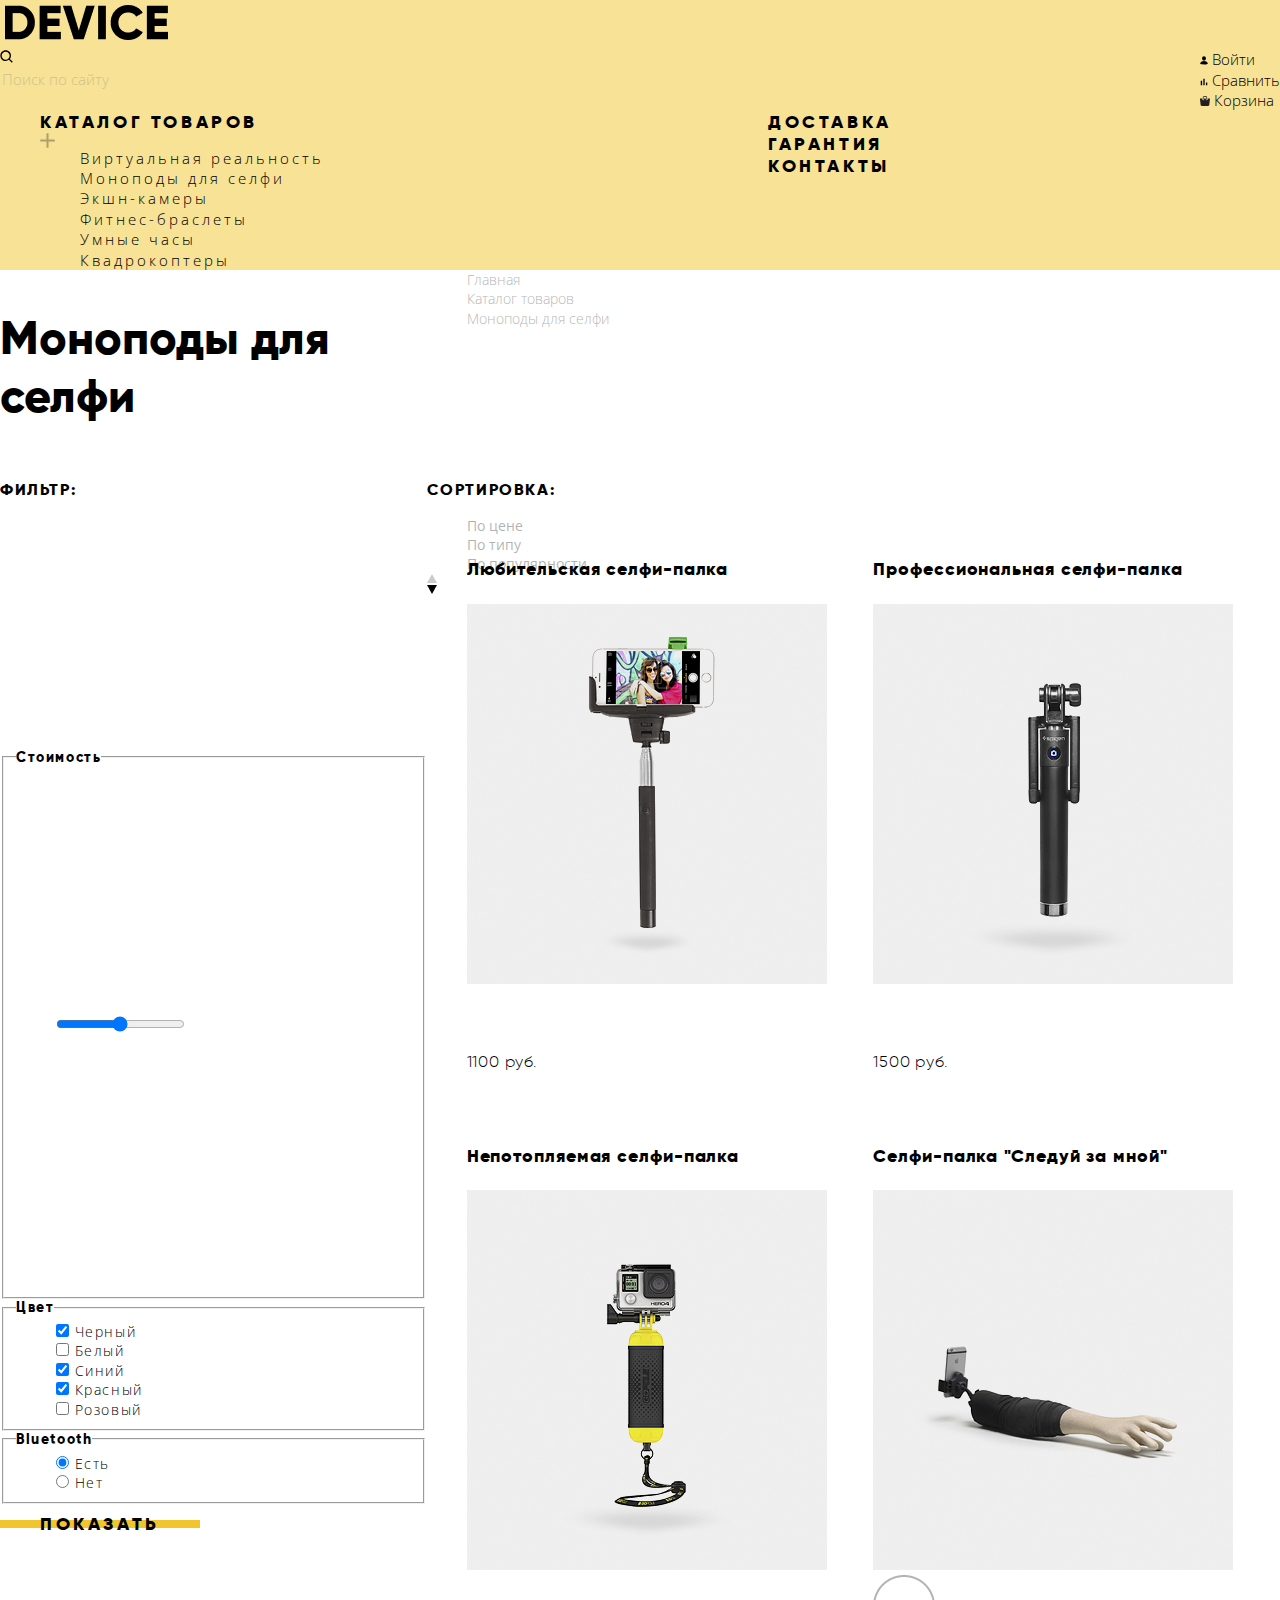
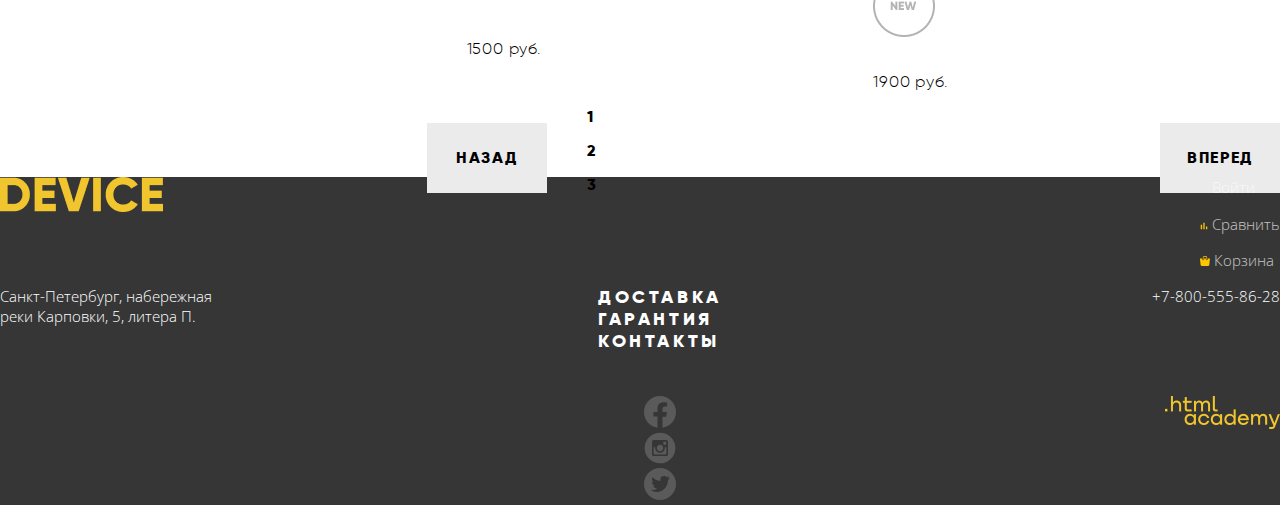
==== commit 25796153: "Сетка на гридах для внутренней страницы" ====
--- a/monopod.html
+++ b/monopod.html
@@ -1,5 +1,5 @@
 <!DOCTYPE html>
-<html lang="ru">
+<html class="inner-page" lang="ru">
   <head>
     <meta charset="utf-8">
     <title>HTML Academy: Девайс</title>
@@ -10,51 +10,58 @@
     <link href="css/style.css" rel="stylesheet">
     <link href="css/normolize.css" rel="stylesheet">
   </head>
-  <body>
-<header class="main-header">
-    <a class="main-header-logo" href="index.html">
-        <h1 class="element-invisible">Device</h1> <!--необходимо в дальнейшем скрыть-->
-        <img src="img/device-logo-black.png" alt="логотип device черный" id="top" width="163" height="35"><!--якорь для ссылки Device в footer-->
-      </a>
-        <form class="main-header-search" action="#" method="get">
-          <img src="img/search-ico.svg" alt="иконка поиск по сайту" width="13" height="13">
-            <input type="text" placeholder="Поиск по сайту"> 
-        </form>
-      <ul class="header-link-list">
-        <li>
-          <img src="img/login-black-ico.svg" alt="иконка войти черная" width="8" height="9">
-          <a class="header-link-list-item" href="#">Войти</a>
-        </li>
-        <li>
-          <img src="img/compare-black-ico.svg" alt="иконка сравнить черная" width="8" height="8">
-          <a class="header-link-list-item" href="#">Сравнить</a>
-        </li>
-        <li>
-          <img src="img/basket-black-ico.svg" alt="иконка корзина черная" width="10" height="10">
-          <a class="header-link-list-item" href="#">Корзина</a>
-        </li>
-      </ul>
-  <nav class="main-navigation">
-    <ul class="site-navigation">
-        <li>
-          <a href="#" class="down-submenu">Каталог товаров</a>
-          <img src="img/sub-menu-ico.png" alt="иконка открыть субменю" width="15" height="15">
-        <ul class="submenu">
-          <li><a href="#">Виртуальная реальность</a></li>
-          <li><a href="monopod.html">Моноподы для селфи</a></li>
-          <li><a href="#">Экшн-камеры</a></li>
-          <li><a href="#">Фитнес-браслеты</a></li>
-          <li><a href="#">Умные часы</a></li>
-          <li><a href="#">Квадрокоптеры</a></li>
-        </ul>
-        </li>
-        <li><a href="">Доставка</a></li>
-        <li><a href="">Гарантия</a></li>
-        <li><a href="#contacts">Контакты</a></li>
-      </ul>
-  </nav>
-</header>
-<main>
+  <body class="inner-page-body">
+    <header class="main-header">
+        <a class="main-header-logo" href="index.html">
+          <h1 class="element-invisible">Device</h1> <!--необходимо в дальнейшем скрыть-->
+          <img src="img/device-logo-black.png" alt="логотип device черный" id="top" width="163" height="35"><!--якорь для ссылки Device в footer-->
+        </a>
+          <div class="custom-navigation">
+            <form class="main-header-search" action="#" method="get">
+              <img src="img/search-ico.svg" alt="иконка поиск по сайту" width="13" height="13">
+              <input type="text" placeholder="Поиск по сайту"> 
+            </form>
+          <ul class="header-link-list">
+            <li>
+              <img src="img/login-black-ico.svg" alt="иконка войти черная" width="8" height="9">
+              <a class="header-link-list-item" href="#">Войти</a>
+            </li>
+            <li>
+              <img src="img/compare-black-ico.svg" alt="иконка сравнить черная" width="8" height="8">
+              <a class="header-link-list-item" href="#">Сравнить</a>
+            </li>
+            <li>
+              <img src="img/basket-black-ico.svg" alt="иконка корзина черная" width="10" height="10">
+              <a class="header-link-list-item" href="#">Корзина</a>
+            </li>
+          </ul>
+        </div>
+        <nav class="main-navigation">
+          <ul class="site-navigation">
+            <li class="down-submenu">
+              <a href="#">Каталог товаров</a>
+              <img src="img/sub-menu-ico.png" alt="иконка открыть субменю" width="15" height="15">
+              <ul class="submenu">
+                <li><a href="#">Виртуальная реальность</a></li>
+               <li><a href="monopod.html">Моноподы для селфи</a></li>
+               <li><a href="#">Экшн-камеры</a></li>
+               <li><a href="#">Фитнес-браслеты</a></li>
+                <li><a href="#">Умные часы</a></li>
+                <li><a href="#">Квадрокоптеры</a></li>
+             </ul>
+            </li>
+              <div class="other-site-navigation">
+                <ul>
+                  <li><a href="">Доставка</a></li>
+                  <li><a href="">Гарантия</a></li>
+                  <li><a href="#contacts">Контакты</a></li>
+                </ul>
+              </div>
+          </ul>
+        </nav>
+      </header>
+<main class="inner-page-main">
+    <h2 class="selected-category">Моноподы для селфи</h2> 
     <nav class="catalog-navigation">
      <ul class="catalog-navigation-list">
         <li>
@@ -120,8 +127,10 @@
             <p class="block-for-button-filter-send">
                 <a class="button-filter-send" href="#">Показать</a>
             </p>
-     </form>
-     <section class="sorting">
+       </form>
+ </section> 
+ <div class="results-of-sorts">
+    <section class="sorting">
          <h3>Сортировка:</h3>
          <ul class="sorting-list">
              <li class="sorting-list-item">По цене</li>
@@ -130,10 +139,9 @@
          </ul>
          <img src="img/up-arrow.svg" alt="иконка сортировка по возрастанию " width="10" height="11">
          <img src="img/down-arrow.svg" alt="иконка сортировка по убыванию" width="10" height="11">
-     </section>
- </section>
- <section class="catalog-products-list">
-     <ul>
+    </section>
+    <section class="catalog-products-list">
+     <ul class="product-list-results">
          <li class="catalog-products-list-item">
              <a href="#">
              <h4>Любительская селфи-палка</h4>
@@ -180,10 +188,10 @@
             </p>
         </li>
     </ul>
-</section>
-<section>
-    <p class="block-button-fwd">
-        <a class="button-fwd" href="#">назад</a>
+ </section>
+ <section class="block-buttom-back-fwd">
+    <p class="block-button-back">
+        <a class="button-back" href="#">назад</a>
     </p>
     <ul class="numeration-catalog-list">
         <li>
@@ -196,10 +204,11 @@
             <a class="numeration-catalog-list-item" href="#">3</a>
         </li>
     </ul>
-    <p class="block-button-back">
-        <a class="button-back" href="#">вперед</a>
+    <p class="block-button-fwd">
+        <a class="button-fwd" href="#">вперед</a>
     </p>
-</section>
+ </section>
+</div>
 </main>
 <footer class="main-footer">
     <a class="main-footer-logo" href="#top">
--- a/css/style.css
+++ b/css/style.css
@@ -36,9 +36,34 @@
   .element-invisible {
       display:none;
     }
+    .page, .inner-page{
+        height:100%;
+    }
+    .main-body,.inner-body{
+        min-width:1160px;
+        margin:0px;
+        padding:0px;
+        min-height: 100%;
+        display:grid;
+        grid-template-rows:min-content 1fr min-content;
+        align-content: start;
+    }
+    .custom-navigation{
+        display:grid;
+        grid-template-columns:200px 1fr;
+    }
+    .custom-navigation ul{
+     display:grid;
+     margin:0px;
+     justify-self: end;
+    }
+
   .main-header {
       background-color:var(--special-yellow);
     }
+    .main-header-logo img{
+        margin:5px;
+    }
     .main-header-logo img:hover{
         opacity: .6;
     }
@@ -47,6 +72,7 @@
     }
 
     .main-header-search input[type="text"]{
+        display:inline-block;
         font-family: "Open Sans";
         font-weight:300;
         font-size: 15px;
@@ -79,10 +105,15 @@
     .catalog-filter-bluetooth ul,
     .sorting-list,
     .catalog-products-list ul,
-    .numeration-catalog-list{
+    .numeration-catalog-list,
+    .other-site-navigation ul{
         list-style: none;
-    }
-
+        margin:0;
+    }
+    .site-navigation{
+        display: grid;
+        grid-template-columns: 300px 1fr;
+    }
     .site-navigation a{
         text-decoration: none;
         font-family: "gilroyextrabold";
@@ -95,9 +126,20 @@
     .site-navigation a:hover{
         opacity: .6;
     }
-    .dsite-navigation a:active{
-        opacity: .3;
-    }
+    .site-navigation a:active{
+        opacity: .3;
+    }
+    .down-submenu{
+        display:grid;
+        grid-column: 1/2;
+    }
+    
+    .other-site-navigation{
+        display:grid;
+        grid-column: 2/3;
+        justify-self: center;
+    }
+
     .submenu a{
         text-decoration: none;
         font-family: "Open Sans";
@@ -141,12 +183,55 @@
         opacity: .3;
     }
 
+    .slider{
+        display:grid;
+        grid-template-columns: 50% 50%;
+        height:506px;
+       margin-bottom:10px;
+    }
+    .slider-picture{
+        display:grid;
+        grid-column:1/2;
+        margin: 0 auto;
+    }
+    .slider-main-description{
+        display:grid;
+        margin: 0 auto;
+        grid-column:2/3;
+        grid-template-rows: 0px 1fr 1fr 1fr 1fr;
+    }
+    .slider-numeration{
+        display:grid;
+        grid-row:1/2;
+        margin-top: -140px;
+        justify-self: end;
+    }
+    .slider-item-tagline{
+        display:grid;
+        grid-row:2/3;
+        margin-top:-35px;
+    
+    }
+    .slider-item-description{
+        display:grid;
+        grid-row:3/4;
+        margin: 0 0;
+    }
+    .block-for-button-about-product{
+        display:grid;
+        grid-row:4/5;
+        margin: 0 0;
+    }
+    .slider-item-characteristics{
+        display:grid;
+        grid-row:5/6;
+        margin: 0 0;
+    }
     .slider-numeration {
         text-decoration: none;
         font-family: "gilroyextrabold";
         font-size: 179px;
         color:var(--basic-white);
-        line-height: 219px;
         text-transform:uppercase;
     }
 
@@ -217,6 +302,17 @@
         letter-spacing: 0.1em;
         color:var(--basic-black);
     }
+    .product-category{
+        display:grid;
+        grid-template-columns: 1fr 1fr 1fr 1fr 1fr 1fr;
+        column-gap: 40px;
+    }
+
+    .product-category li{
+        display:grid;
+        margin: 0 auto;
+    }
+
     .product-item h3{
         text-decoration: none;
         font-family: "gilroyextrabold";
@@ -400,14 +496,28 @@
         top: 50%;
         left: 50%;
         margin-right: -50%;
-        transform: translate(-50%, -50%);
-
-        
+        transform: translate(-50%, -50%);   
       }
       .block-p-for-button:hover{
         width: 160px;
         height: 40px; 
       }
+      .services{
+          display:grid;
+          grid-template-columns: 1fr 2fr;
+      }
+      .services-list-container{
+          display: grid;
+          margin:0 auto;
+          align-self: start;
+          grid-column: 1/2;
+      }
+      .services-item-delivery{
+        display: grid;
+        margin:0 auto;
+        align-self: start;
+        grid-column: 2/3;
+    }
 
       .services-item-delivery h2,
       .about-us h2,
@@ -430,6 +540,30 @@
         letter-spacing:0.1em;
         text-transform:none;
       }
+      .provider-container{
+        display:grid;
+        grid-template-columns: 1fr 1fr 1fr 1fr;
+      }
+      .provider-dji{
+        display: grid;
+        margin:0 auto;
+        grid-column: 1/2;
+      }
+      .provider-spgadget{
+        display: grid;
+        margin:0 auto;
+        grid-column: 2/3;
+      }
+      .provider-gopro{
+        display: grid;
+        margin:0 auto;
+        grid-column: 3/4; 
+      }
+      .provider-vive{
+        display: grid;
+        margin:0 auto;
+        grid-column: 4/5;
+      }
       .provider-dji:hover{
         display: inline-block;
         width: 260px;
@@ -457,6 +591,20 @@
         height: 100px; 
         border-radius: none;
         background-image: url("../img/vive-logo-color.jpg");
+    }
+    .abot-us-and-map-container{
+        display:grid;
+        grid-template-columns: 50% 50%;
+    }
+    .about-us{
+        display:grid;
+        margin:0 auto;
+        grid-column: 1/2;
+    }
+    .contacts{
+        display:grid;
+        margin:0 auto;
+        grid-column: 2/3;;
     }
 
     .about-us-text,
@@ -514,7 +662,56 @@
  
     .main-footer {
         background-color:var(--basic-dark);
-      }
+        display:grid;
+        grid-template-columns: 1fr 1fr 1fr;
+        grid-template-rows: 1fr 1fr 1fr;
+      }
+
+    .main-footer-logo{
+        display:grid;
+        grid-column: 1/2;
+        grid-row: 1/2;
+        justify-self: start;
+    }
+    .footer-adress{
+        display:grid;
+        grid-column: 1/2;
+        grid-row: 2/3;
+        justify-self: start;
+    }
+
+    .footer-navigation{
+        display:grid;
+        grid-column: 2/3;
+        grid-row: 2/3;
+        justify-self: center;
+    }
+    .social-list{
+        display:grid;
+        grid-column: 2/3;
+        grid-row: 3/4;
+        justify-self: center;
+    }
+
+    .footer-link-list{
+        display:grid;
+        grid-column: 3/4;
+        grid-row: 1/2;
+        justify-self: end;
+    }
+    .footer-phone{
+        display:grid;
+        grid-column: 3/4;
+        grid-row: 2/3;
+        justify-self: end;
+    }
+    .site-developer{
+        display:grid;
+        grid-column: 3/4;
+        grid-row: 3/4;
+        justify-self: end;
+    }
+
 
     .main-footer-logo img:hover{
         opacity: .6;
@@ -621,6 +818,37 @@
     .social-item:active{
         opacity: .1;
     }
+
+    .send-message-form-container{
+        display:grid;
+        width:960px;
+        grid-template-columns: 1fr 1fr;
+        grid-template-rows: 60px min-content 1fr min-content;
+        gap:40px;
+    }
+    .name-surname-form{
+        display:grid;
+        grid-column: 1/2;
+        grid-row: 2/3;
+    }
+    .email-form{
+        display:grid;
+        grid-column: 2/3;
+        grid-row: 2/3;
+    }
+    .message-form{
+        display:grid;
+        grid-column: 1/3;
+        grid-row: 3/4;
+    }
+    .button-send-message{
+        display:grid;
+        grid-column: 1/2;
+        grid-row: 4/5;
+        justify-self: left;
+    }
+
+
     .send-message-form{
         width: 960px;
         height: 550px;
@@ -656,8 +884,14 @@
         line-height: 22px;
         letter-spacing:0.2em;
         text-transform:uppercase;}*/
-    
-    .catalog-navigation-item{
+       
+        .selected-category{
+        font-family: "gilroyextrabold";
+        font-style: normal;
+        font-size: 47px;
+        line-height: 58px;}
+
+        .catalog-navigation-item{
         font-family: "Open Sans";
         font-style: normal;
         font-weight: 300;
@@ -684,6 +918,61 @@
         color:var(--basic-black);
         opacity: .1;
     }
+    .inner-page-main{
+        display:grid;
+        grid-template-columns: 1fr 2fr;
+    }
+    .catalog-filter{
+        display:grid;
+        grid-column: 1/2;
+        margin: 0 0;
+    }
+    .results-of-sorts{
+        display:grid;
+        grid-column: 2/3;
+        margin: 0 0;
+        grid-template-rows: 70px 1fr 70px;
+    }
+
+    .sorting{
+        display:grid;
+        grid-row: 1/2;
+        margin: 0 0;
+    }
+    .catalog-products-list{
+        display:grid;
+        grid-row: 2/3;
+        margin: 0 0;
+    }
+    .block-buttom-back-fwd{
+        display:grid;
+        grid-row: 3/4;
+        margin: 0 0;
+        grid-template-columns: 120px 1fr 120px;
+    }
+    .block-button-back{
+        display:grid;
+        grid-column: 1/2;
+    }
+    .numeration-catalog-list{
+        display:grid;
+        grid-column: 2/3;
+    }
+    .block-button-fwd{
+        display:grid;
+        grid-column: 3/4;
+    }
+
+    .product-list-results{
+        display:grid;
+        margin: 0 0;
+        grid-template-columns: 1fr 1fr;
+        grid-template-rows: 1fr 1fr;
+    }
+    .product-list-results li{
+        display:grid;
+    }
+
     .catalog-filter{
         font-family: "gilroyextrabold";
         font-style: normal;
